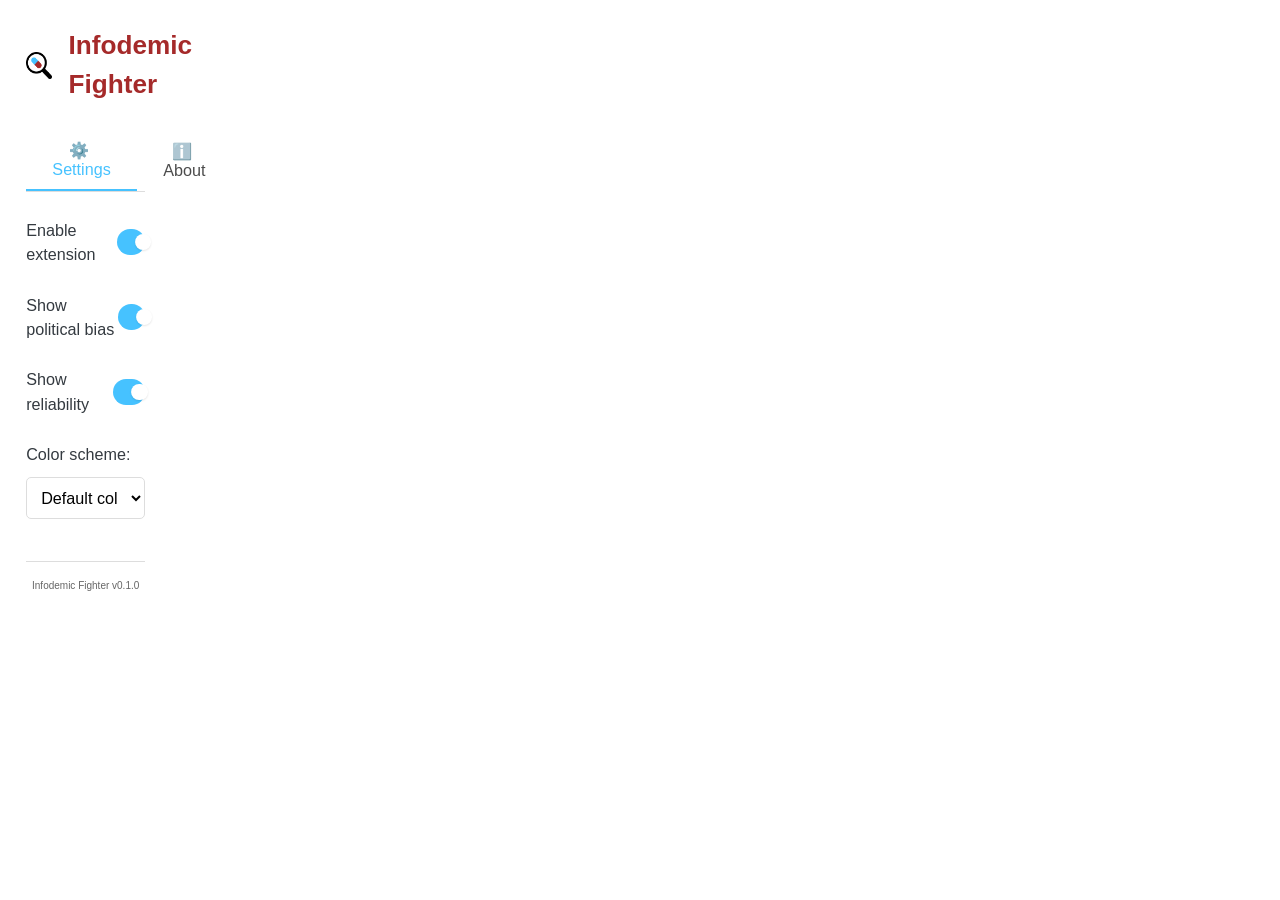
==== popup/popup.html @ 94d5deee "new icon and css" ====
<!DOCTYPE html>
<html lang="en">
<head>
  <meta charset="UTF-8">
  <meta name="viewport" content="width=device-width, initial-scale=1.0">
  <title>Infodemic Fighter</title>
  <link rel="stylesheet" href="../assets/styles/popup.css">
</head>
<body>
  <div id="app">
    <div class="header">
      <img src="../assets/icons/icon48.png" alt="Infodemic Fighter Logo" class="logo">
      <h1>Infodemic Fighter</h1>
    </div>
    
    <!-- Tabs Navigation with Unicode symbols -->
    <div class="tabs">
      <button id="tab-settings" class="active"><span class="icon">⚙️</span> Settings</button>
      <button id="tab-about"><span class="icon">ℹ️</span> About</button>
    </div>
    
    <!-- Settings Tab -->
    <div id="content-settings" class="tab-content active">
      <div class="toggle-container">
        <span>Enable extension</span>
        <label class="toggle">
          <input type="checkbox" id="enabled" checked>
          <span class="slider"></span>
        </label>
      </div>
      
      <div class="toggle-container">
        <span>Show political bias</span>
        <label class="toggle">
          <input type="checkbox" id="showBiasIndicator" checked>
          <span class="slider"></span>
        </label>
      </div>
      
      <div class="toggle-container">
        <span>Show reliability</span>
        <label class="toggle">
          <input type="checkbox" id="showReliabilityIndicator" checked>
          <span class="slider"></span>
        </label>
      </div>
      
      <div class="color-selector">
        <label for="colorScheme">Color scheme:</label>
        <select id="colorScheme">
          <option value="default">Default colors</option>
          <option value="colorblind">Colorblind Friendly</option>
          <option value="monochrome">Monochrome</option>
        </select>
      </div>
    </div>
    
    <!-- About Tab -->
    <div id="content-about" class="tab-content">
      <p>Infodemic Fighter helps you navigate the information landscape by providing visual indicators of political bias and reliability for search results.</p>
      <p>Version 0.1.0</p>
    </div>
    
    <div class="footer">
      <p>Infodemic Fighter v0.1.0</p>
    </div>
  </div>

  <script src="popup.js"></script>
</body>
</html>
---- assets/styles/popup.css ----
/* 
 * Popup styles using golden ratio (1:1.618) for proportions
 * Base unit: 10px
 */

:root {
  /* Golden ratio calculations */
  --base-unit: 10px;
  --phi: 1.618;
  
  /* Derived sizes */
  --size-xs: calc(var(--base-unit));
  --size-sm: calc(var(--base-unit) * var(--phi));
  --size-md: calc(var(--size-sm) * var(--phi));
  --size-lg: calc(var(--size-md) * var(--phi));
  --size-xl: calc(var(--size-lg) * var(--phi));
  
  /* New Primary Colors */
  --color-primary-red: #A52A2A;
  --color-primary-blue: #46C2FF;
  
  /* UI Colors */
  --color-primary: var(--color-primary-blue);
  --color-secondary: #e9ecef;
  --color-accent: var(--color-primary-red);
  --color-text: #343a40;
  --color-text-light: #666666;
  --color-background: #ffffff;
  --color-border: #dddddd;
  --color-inactive: #cccccc;
  --color-active-indicator: var(--color-primary-blue);
  
  /* Bias colors - updated to match theme */
  --color-left: var(--color-primary-blue);
  --color-center: #82c91e;
  --color-right: var(--color-primary-red);
  
  /* Reliability colors */
  --color-high: #40c057;
  --color-medium: #fab005;
  --color-low: #fa5252;
  
  /* Transition timing */
  --transition-speed: 0.3s;
}

* {
  box-sizing: border-box;
  margin: 0;
  padding: 0;
}

body {
  font-family: 'Segoe UI', Tahoma, Geneva, Verdana, sans-serif;
  color: var(--color-text);
  background-color: var(--color-background);
  width: calc(var(--size-xl) * 2.5); /* Increased from 2 to 2.5 */
  padding: var(--size-md);
  line-height: 1.5;
}

/* Header with logo */
.header {
  display: flex;
  align-items: center;
  margin-bottom: var(--size-md);
}

.logo {
  width: var(--size-md);
  height: var(--size-md);
  margin-right: var(--size-sm);
}

h1 {
  font-size: var(--size-md);
  margin: 0;
  color: var(--color-primary-red);
  font-weight: 600;
}

/* Tab Navigation */
.tabs {
  display: flex;
  margin-bottom: var(--size-md);
  border-bottom: 1px solid var(--color-border);
}

.tabs button {
  background: none;
  border: none;
  padding: var(--size-xs) var(--size-md);
  cursor: pointer;
  font-size: var(--size-sm);
  opacity: 0.7;
  transition: opacity var(--transition-speed) ease, 
              border-bottom var(--transition-speed) ease;
}

.tabs button:hover {
  opacity: 0.9;
}

.tabs button.active {
  opacity: 1;
  border-bottom: 2px solid var(--color-active-indicator);
  color: var(--color-primary);
}

.icon {
  margin-right: calc(var(--size-xs) * 0.5);
}

/* Tab Content */
.tab-content {
  display: none;
}

.tab-content.active {
  display: block;
  animation: fadeIn var(--transition-speed) ease;
}

@keyframes fadeIn {
  from { opacity: 0; transform: translateY(var(--size-xs)); }
  to { opacity: 1; transform: translateY(0); }
}

/* Toggle Switch Styling */
.toggle-container {
  display: flex;
  justify-content: space-between;
  align-items: center;
  margin-bottom: var(--size-md);
  font-size: var(--size-sm);
}

.toggle {
  position: relative;
  display: inline-block;
  width: calc(var(--size-md) * 1.5);
  height: var(--size-md);
}

.toggle input {
  opacity: 0;
  width: 0;
  height: 0;
}

.slider {
  position: absolute;
  cursor: pointer;
  top: 0;
  left: 0;
  right: 0;
  bottom: 0;
  background-color: var(--color-inactive);
  border-radius: var(--size-md);
  transition: background-color var(--transition-speed) ease;
}

.slider:before {
  position: absolute;
  content: "";
  height: calc(var(--size-md) - var(--size-xs));
  width: calc(var(--size-md) - var(--size-xs));
  left: calc(var(--size-xs) * 0.5);
  bottom: calc(var(--size-xs) * 0.5);
  background-color: white;
  border-radius: 50%;
  transition: transform var(--transition-speed) ease;
  box-shadow: 0 1px 2px rgba(0,0,0,0.1);
}

input:checked + .slider {
  background-color: var(--color-primary);
}

input:focus + .slider {
  box-shadow: 0 0 1px var(--color-primary);
}

input:checked + .slider:before {
  transform: translateX(calc(var(--size-md) * 0.5));
}

/* Selection Controls */
.color-selector {
  margin-top: var(--size-md);
}

.color-selector label {
  display: block;
  margin-bottom: var(--size-xs);
  font-size: var(--size-sm);
}

select {
  width: 100%;
  padding: var(--size-xs);
  border-radius: calc(var(--size-xs) / 2);
  border: 1px solid var(--color-border);
  font-size: var(--size-sm);
  background-color: var(--color-background);
  transition: border-color var(--transition-speed) ease;
}

select:focus {
  outline: none;
  border-color: var(--color-primary);
}

/* About Tab Styling */
#content-about {
  text-align: center;
}

#content-about img {
  width: calc(var(--size-lg) * 1.25);
  height: calc(var(--size-lg) * 1.25);
  margin: 0 auto var(--size-md);
  display: block;
}

#content-about p {
  font-size: var(--size-sm);
  line-height: calc(var(--size-sm) * var(--phi));
  margin-bottom: var(--size-md);
  text-align: left;
}

/* Footer */
.footer {
  margin-top: var(--size-lg);
  text-align: center;
  font-size: var(--size-xs);
  color: var(--color-text-light);
  padding-top: var(--size-sm);
  border-top: 1px solid var(--color-border);
}

/* Responsive adjustments */
@media (max-width: 800px) { 
  body {
    width: 400px;
    padding: var(--size-sm);
  }
  
  .tabs button {
    padding: var(--size-xs) var(--size-sm);
  }
}
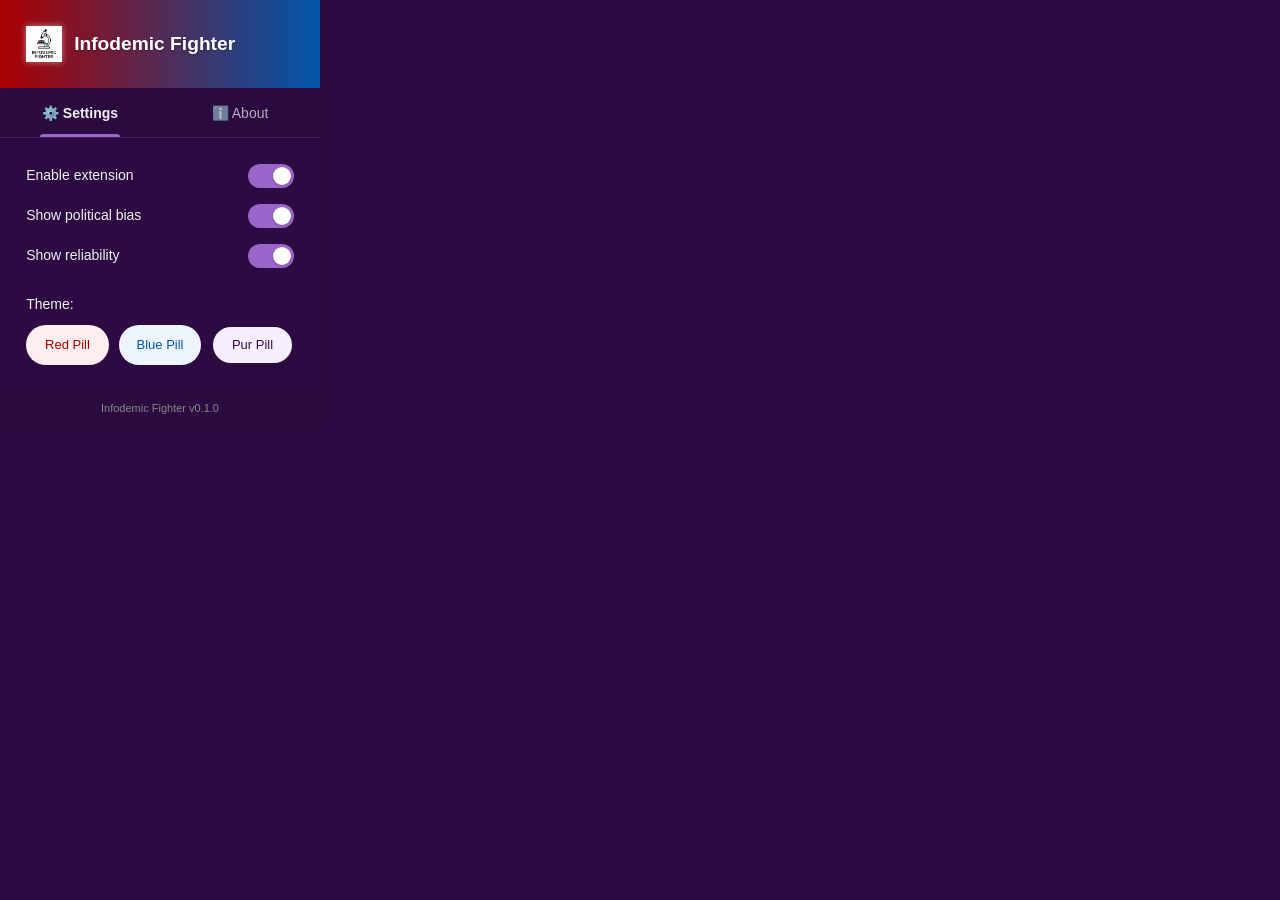
==== commit a4d32c79: "MVP reached" ====
--- a/popup/popup.html
+++ b/popup/popup.html
@@ -6,17 +6,17 @@
   <title>Infodemic Fighter</title>
   <link rel="stylesheet" href="../assets/styles/popup.css">
 </head>
-<body>
+<body class="theme-purple">
   <div id="app">
-    <div class="header">
-      <img src="../assets/icons/icon48.png" alt="Infodemic Fighter Logo" class="logo">
+    <div id="header" class="header">
+      <img src="../assets/icons/logo.png" alt="Infodemic Fighter Logo" class="logo">
       <h1>Infodemic Fighter</h1>
     </div>
     
-    <!-- Tabs Navigation with Unicode symbols -->
+    <!-- Tabs Navigation with Emojis instead of FontAwesome -->
     <div class="tabs">
-      <button id="tab-settings" class="active"><span class="icon">⚙️</span> Settings</button>
-      <button id="tab-about"><span class="icon">ℹ️</span> About</button>
+      <button id="tab-settings" class="active">⚙️ Settings</button>
+      <button id="tab-about">ℹ️ About</button>
     </div>
     
     <!-- Settings Tab -->
@@ -45,20 +45,30 @@
         </label>
       </div>
       
-      <div class="color-selector">
-        <label for="colorScheme">Color scheme:</label>
-        <select id="colorScheme">
-          <option value="default">Default colors</option>
-          <option value="colorblind">Colorblind Friendly</option>
-          <option value="monochrome">Monochrome</option>
-        </select>
+      <!-- Theme selector with pill options -->
+      <div class="theme-selector">
+        <label>Theme:</label>
+        <div class="theme-options">
+          <div class="theme-option red">
+            <input type="radio" name="theme" id="theme-red" value="red">
+            <label for="theme-red">Red Pill</label>
+          </div>
+          <div class="theme-option blue">
+            <input type="radio" name="theme" id="theme-blue" value="blue">
+            <label for="theme-blue">Blue Pill</label>
+          </div>
+          <div class="theme-option purple">
+            <input type="radio" name="theme" id="theme-purple" value="purple" checked>
+            <label for="theme-purple">Pur Pill</label>
+          </div>
+        </div>
       </div>
     </div>
     
-    <!-- About Tab -->
+    <!-- About Tab (removed duplicate logo) -->
     <div id="content-about" class="tab-content">
       <p>Infodemic Fighter helps you navigate the information landscape by providing visual indicators of political bias and reliability for search results.</p>
-      <p>Version 0.1.0</p>
+      <p>Take the red pill or the blue pill - either way, you'll see the truth behind your search results!</p>
     </div>
     
     <div class="footer">
--- a/assets/styles/popup.css
+++ b/assets/styles/popup.css
@@ -1,9 +1,23 @@
 /* 
- * Popup styles using golden ratio (1:1.618) for proportions
- * Base unit: 10px
+ * Infodemic Fighter Popup Styles - Scientific/Professional Theme
+ * With red and blue pill color scheme
  */
 
+/* Theme variables and transitions */
 :root {
+  /* Core color scheme - scientific/professional */
+  --color-red-pill: #AA0000;
+  --color-blue-pill: #0055AA;
+  --color-purple-dark: #2D0B42;
+  
+  /* Theme variables that change based on selected theme */
+  --bg-color: #FFFFFF;  /* Default: clean white background */
+  --text-color: #333333;
+  --accent-color: var(--color-blue-pill);
+  --slider-bg: rgba(0, 0, 0, 0.1);
+  --slider-thumb: var(--color-blue-pill);
+  --border-color: #DDDDDD;
+  
   /* Golden ratio calculations */
   --base-unit: 10px;
   --phi: 1.618;
@@ -15,86 +29,80 @@
   --size-lg: calc(var(--size-md) * var(--phi));
   --size-xl: calc(var(--size-lg) * var(--phi));
   
-  /* New Primary Colors */
-  --color-primary-red: #A52A2A;
-  --color-primary-blue: #46C2FF;
-  
-  /* UI Colors */
-  --color-primary: var(--color-primary-blue);
-  --color-secondary: #e9ecef;
-  --color-accent: var(--color-primary-red);
-  --color-text: #343a40;
-  --color-text-light: #666666;
-  --color-background: #ffffff;
-  --color-border: #dddddd;
-  --color-inactive: #cccccc;
-  --color-active-indicator: var(--color-primary-blue);
-  
-  /* Bias colors - updated to match theme */
-  --color-left: var(--color-primary-blue);
-  --color-center: #82c91e;
-  --color-right: var(--color-primary-red);
-  
-  /* Reliability colors */
-  --color-high: #40c057;
-  --color-medium: #fab005;
-  --color-low: #fa5252;
-  
   /* Transition timing */
-  --transition-speed: 0.3s;
-}
-
+  --transition-speed: 0.25s;
+}
+
+/* Apply clean reset */
 * {
   box-sizing: border-box;
   margin: 0;
   padding: 0;
+  font-family: 'Segoe UI', Tahoma, Arial, sans-serif;
 }
 
 body {
-  font-family: 'Segoe UI', Tahoma, Geneva, Verdana, sans-serif;
-  color: var(--color-text);
-  background-color: var(--color-background);
-  width: calc(var(--size-xl) * 2.5); /* Increased from 2 to 2.5 */
-  padding: var(--size-md);
+  background-color: var(--bg-color);
+  color: var(--text-color);
+  transition: background-color var(--transition-speed), color var(--transition-speed);
+  width: 320px;
+  padding: 0;
   line-height: 1.5;
+  box-shadow: 0 0 20px rgba(0, 0, 0, 0.1);
+  border-radius: 8px;
+  overflow: hidden;
+}
+
+#app {
+  padding: 0;
 }
 
 /* Header with logo */
 .header {
   display: flex;
   align-items: center;
-  margin-bottom: var(--size-md);
+  padding: var(--size-md);
+  background: linear-gradient(to right, var(--color-red-pill), var(--color-blue-pill));
+  color: white;
+  margin-bottom: 0;
 }
 
 .logo {
-  width: var(--size-md);
-  height: var(--size-md);
-  margin-right: var(--size-sm);
+  width: 36px;
+  height: 36px;
+  margin-right: 12px;
+  /* Apply slight glow to logo */
+  filter: drop-shadow(0 0 3px rgba(255, 255, 255, 0.5));
 }
 
 h1 {
-  font-size: var(--size-md);
+  font-size: 1.2rem;
+  font-weight: 600;
   margin: 0;
-  color: var(--color-primary-red);
-  font-weight: 600;
-}
-
-/* Tab Navigation */
+  color: white;
+  text-shadow: 0 1px 2px rgba(0, 0, 0, 0.3);
+}
+
+/* Tab Navigation - Scientific Style */
 .tabs {
   display: flex;
-  margin-bottom: var(--size-md);
-  border-bottom: 1px solid var(--color-border);
+  background-color: rgba(0, 0, 0, 0.05);
+  border-bottom: 1px solid var(--border-color);
 }
 
 .tabs button {
+  flex: 1;
   background: none;
   border: none;
-  padding: var(--size-xs) var(--size-md);
+  color: var(--text-color);
+  padding: var(--size-sm) 0;
   cursor: pointer;
-  font-size: var(--size-sm);
+  font-size: 14px;
+  font-weight: 500;
   opacity: 0.7;
-  transition: opacity var(--transition-speed) ease, 
-              border-bottom var(--transition-speed) ease;
+  transition: all var(--transition-speed) ease;
+  position: relative;
+  overflow: hidden;
 }
 
 .tabs button:hover {
@@ -103,17 +111,30 @@
 
 .tabs button.active {
   opacity: 1;
-  border-bottom: 2px solid var(--color-active-indicator);
-  color: var(--color-primary);
+  font-weight: 600;
+}
+
+/* Active indicator - pill shaped */
+.tabs button.active:after {
+  content: '';
+  position: absolute;
+  bottom: 0;
+  left: 25%;
+  width: 50%;
+  height: 3px;
+  background-color: var(--accent-color);
+  border-radius: 3px 3px 0 0;
 }
 
 .icon {
-  margin-right: calc(var(--size-xs) * 0.5);
+  margin-right: 6px;
+  font-size: 14px;
 }
 
 /* Tab Content */
 .tab-content {
   display: none;
+  padding: var(--size-md);
 }
 
 .tab-content.active {
@@ -122,24 +143,24 @@
 }
 
 @keyframes fadeIn {
-  from { opacity: 0; transform: translateY(var(--size-xs)); }
+  from { opacity: 0; transform: translateY(4px); }
   to { opacity: 1; transform: translateY(0); }
 }
 
-/* Toggle Switch Styling */
+/* Toggle Switch Styling - Made to look like pills */
 .toggle-container {
   display: flex;
   justify-content: space-between;
   align-items: center;
-  margin-bottom: var(--size-md);
-  font-size: var(--size-sm);
+  margin-bottom: 16px;
+  font-size: 14px;
 }
 
 .toggle {
   position: relative;
   display: inline-block;
-  width: calc(var(--size-md) * 1.5);
-  height: var(--size-md);
+  width: 46px;
+  height: 24px;
 }
 
 .toggle input {
@@ -148,6 +169,7 @@
   height: 0;
 }
 
+/* Pill-shaped toggle switch */
 .slider {
   position: absolute;
   cursor: pointer;
@@ -155,60 +177,99 @@
   left: 0;
   right: 0;
   bottom: 0;
-  background-color: var(--color-inactive);
-  border-radius: var(--size-md);
-  transition: background-color var(--transition-speed) ease;
+  background-color: var(--slider-bg);
+  border-radius: 24px;
+  transition: background-color var(--transition-speed);
 }
 
 .slider:before {
   position: absolute;
   content: "";
-  height: calc(var(--size-md) - var(--size-xs));
-  width: calc(var(--size-md) - var(--size-xs));
-  left: calc(var(--size-xs) * 0.5);
-  bottom: calc(var(--size-xs) * 0.5);
+  height: 18px;
+  width: 18px;
+  left: 3px;
+  bottom: 3px;
   background-color: white;
   border-radius: 50%;
-  transition: transform var(--transition-speed) ease;
-  box-shadow: 0 1px 2px rgba(0,0,0,0.1);
+  transition: transform var(--transition-speed);
+  box-shadow: 0 1px 3px rgba(0, 0, 0, 0.2);
 }
 
 input:checked + .slider {
-  background-color: var(--color-primary);
+  background-color: var(--accent-color);
 }
 
 input:focus + .slider {
-  box-shadow: 0 0 1px var(--color-primary);
+  box-shadow: 0 0 3px var(--accent-color);
 }
 
 input:checked + .slider:before {
-  transform: translateX(calc(var(--size-md) * 0.5));
-}
-
-/* Selection Controls */
-.color-selector {
+  transform: translateX(22px);
+}
+
+/* Theme selector - Pill style radio buttons */
+.theme-selector {
   margin-top: var(--size-md);
 }
 
-.color-selector label {
+.theme-selector label {
   display: block;
   margin-bottom: var(--size-xs);
-  font-size: var(--size-sm);
-}
-
-select {
-  width: 100%;
-  padding: var(--size-xs);
-  border-radius: calc(var(--size-xs) / 2);
-  border: 1px solid var(--color-border);
-  font-size: var(--size-sm);
-  background-color: var(--color-background);
-  transition: border-color var(--transition-speed) ease;
-}
-
-select:focus {
-  outline: none;
-  border-color: var(--color-primary);
+  font-size: 14px;
+  font-weight: 500;
+}
+
+.theme-options {
+  display: flex;
+  gap: 10px;
+  margin-top: 8px;
+}
+
+.theme-option {
+  flex: 1;
+  position: relative;
+}
+
+.theme-option input[type="radio"] {
+  position: absolute;
+  opacity: 0;
+  width: 0;
+  height: 0;
+}
+
+.theme-option label {
+  display: block;
+  text-align: center;
+  padding: 8px;
+  background-color: #f5f5f5;
+  border-radius: 20px;
+  border: 2px solid transparent;
+  cursor: pointer;
+  transition: all var(--transition-speed);
+  font-size: 13px;
+  font-weight: normal;
+  margin: 0;
+}
+
+.theme-option.red label {
+  background-color: #ffeeee;
+  color: var(--color-red-pill);
+}
+
+.theme-option.blue label {
+  background-color: #eef5ff;
+  color: var(--color-blue-pill);
+}
+
+.theme-option.purple label {
+  background-color: #f5eeff;
+  color: var(--color-purple-dark);
+}
+
+.theme-option input[type="radio"]:checked + label {
+  border-color: currentColor;
+  font-weight: 500;
+  box-shadow: 0 2px 5px rgba(0, 0, 0, 0.1);
 }
 
 /* About Tab Styling */
@@ -216,38 +277,83 @@
   text-align: center;
 }
 
-#content-about img {
-  width: calc(var(--size-lg) * 1.25);
-  height: calc(var(--size-lg) * 1.25);
+#content-about .logo-container {
   margin: 0 auto var(--size-md);
-  display: block;
+  display: flex;
+  justify-content: center;
+  align-items: center;
+}
+
+#content-about .logo-container img {
+  width: 80px;
+  height: 80px;
 }
 
 #content-about p {
-  font-size: var(--size-sm);
-  line-height: calc(var(--size-sm) * var(--phi));
+  font-size: 14px;
+  line-height: 1.6;
   margin-bottom: var(--size-md);
   text-align: left;
+  color: var(--text-color);
+}
+
+#content-about .version {
+  display: inline-block;
+  padding: 4px 10px;
+  background-color: rgba(0,0,0,0.05);
+  border-radius: 12px;
+  font-size: 12px;
+  margin-top: var(--size-sm);
 }
 
 /* Footer */
 .footer {
-  margin-top: var(--size-lg);
+  margin-top: 0;
   text-align: center;
-  font-size: var(--size-xs);
-  color: var(--color-text-light);
-  padding-top: var(--size-sm);
-  border-top: 1px solid var(--color-border);
-}
-
-/* Responsive adjustments */
-@media (max-width: 800px) { 
-  body {
-    width: 400px;
-    padding: var(--size-sm);
-  }
-  
-  .tabs button {
-    padding: var(--size-xs) var(--size-sm);
-  }
-}
+  font-size: 11px;
+  color: #888;
+  padding: 8px;
+  border-top: 1px solid rgba(0, 0, 0, 0.05);
+  background-color: rgba(0, 0, 0, 0.02);
+}
+
+/* Theme Implementations */
+body.theme-red {
+  --accent-color: var(--color-red-pill);
+  --slider-thumb: var(--color-red-pill);
+}
+
+body.theme-blue {
+  --accent-color: var(--color-blue-pill);
+  --slider-thumb: var(--color-blue-pill);
+}
+
+body.theme-purple {
+  --bg-color: var(--color-purple-dark);
+  --text-color: #f0f0f0;
+  --border-color: rgba(255, 255, 255, 0.1);
+  --accent-color: #9966CC;
+  --slider-bg: rgba(255, 255, 255, 0.2);
+}
+
+/* Preserve tooltip styles */
+.infodemic-tooltip {
+  position: fixed !important;
+  z-index: 2147483647 !important; /* Maximum z-index value */
+  visibility: hidden;
+  background-color: white;
+  color: black;
+  padding: 10px;
+  border-radius: 4px;
+  box-shadow: 0 0 10px rgba(0,0,0,0.3);
+  width: 220px;
+  font-size: 12px;
+  pointer-events: none;
+  transition: opacity 0.2s ease;
+  opacity: 0;
+}
+
+.infodemic-indicator:hover .infodemic-tooltip {
+  visibility: visible !important;
+  opacity: 1 !important;
+}
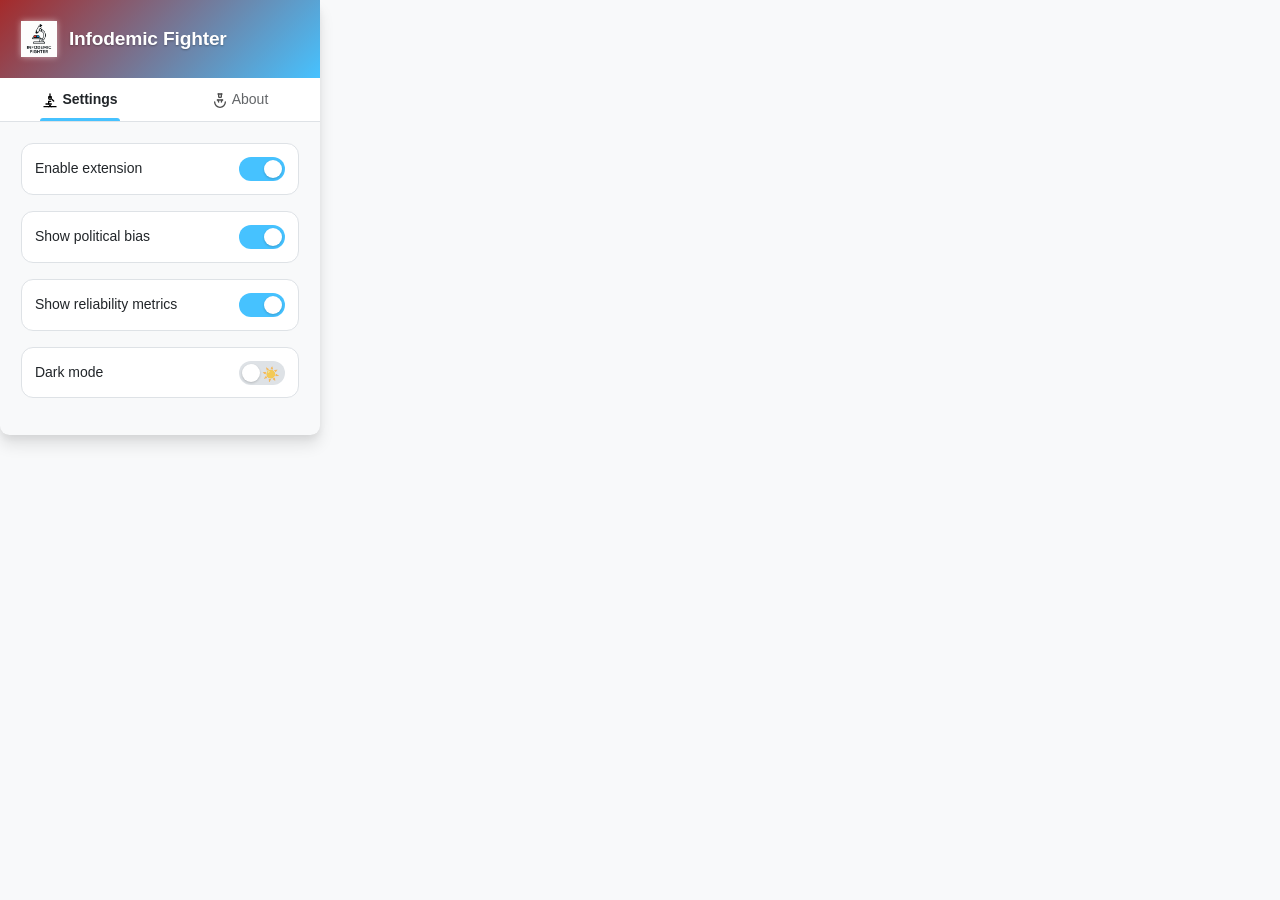
==== commit 99b23ce9: "Design updates" ====
--- a/popup/popup.html
+++ b/popup/popup.html
@@ -6,21 +6,26 @@
   <title>Infodemic Fighter</title>
   <link rel="stylesheet" href="../assets/styles/popup.css">
 </head>
-<body class="theme-purple">
+<body>
   <div id="app">
     <div id="header" class="header">
       <img src="../assets/icons/logo.png" alt="Infodemic Fighter Logo" class="logo">
       <h1>Infodemic Fighter</h1>
     </div>
     
-    <!-- Tabs Navigation with Emojis instead of FontAwesome -->
+    <!-- Scientific Tab Navigation -->
     <div class="tabs">
-      <button id="tab-settings" class="active">⚙️ Settings</button>
-      <button id="tab-about">ℹ️ About</button>
+      <button id="tab-settings" class="active">
+        <span class="icon-microscope"></span>Settings
+      </button>
+      <button id="tab-about">
+        <span class="icon-lab"></span>About
+      </button>
     </div>
     
     <!-- Settings Tab -->
     <div id="content-settings" class="tab-content active">
+      <!-- Enable/Disable Extension -->
       <div class="toggle-container">
         <span>Enable extension</span>
         <label class="toggle">
@@ -29,6 +34,7 @@
         </label>
       </div>
       
+      <!-- Show Political Bias -->
       <div class="toggle-container">
         <span>Show political bias</span>
         <label class="toggle">
@@ -37,42 +43,33 @@
         </label>
       </div>
       
+      <!-- Show Reliability with emphasis -->
       <div class="toggle-container">
-        <span>Show reliability</span>
+        <span>Show reliability metrics</span>
         <label class="toggle">
           <input type="checkbox" id="showReliabilityIndicator" checked>
           <span class="slider"></span>
         </label>
       </div>
       
-      <!-- Theme selector with pill options -->
-      <div class="theme-selector">
-        <label>Theme:</label>
-        <div class="theme-options">
-          <div class="theme-option red">
-            <input type="radio" name="theme" id="theme-red" value="red">
-            <label for="theme-red">Red Pill</label>
-          </div>
-          <div class="theme-option blue">
-            <input type="radio" name="theme" id="theme-blue" value="blue">
-            <label for="theme-blue">Blue Pill</label>
-          </div>
-          <div class="theme-option purple">
-            <input type="radio" name="theme" id="theme-purple" value="purple" checked>
-            <label for="theme-purple">Pur Pill</label>
-          </div>
-        </div>
+      <!-- Light/Dark mode toggle -->
+      <div class="toggle-container">
+        <span>Dark mode</span>
+        <label class="toggle theme-toggle">
+          <input type="checkbox" id="darkMode">
+          <span class="slider"></span>
+        </label>
       </div>
     </div>
     
-    <!-- About Tab (removed duplicate logo) -->
+    <!-- About Tab with scientific copy -->
     <div id="content-about" class="tab-content">
-      <p>Infodemic Fighter helps you navigate the information landscape by providing visual indicators of political bias and reliability for search results.</p>
-      <p>Take the red pill or the blue pill - either way, you'll see the truth behind your search results!</p>
-    </div>
-    
-    <div class="footer">
-      <p>Infodemic Fighter v0.1.0</p>
+      <div class="logo-container">
+        <img src="../assets/icons/logo.png" alt="Infodemic Fighter Logo">
+      </div>
+      <p>Infodemic Fighter applies scientific methodology to help researchers, academics, and critical thinkers navigate the information landscape by providing objective indicators of media bias and reliability.</p>
+      <p>Our algorithm analyzes historical data patterns to identify factual reporting standards and political orientation of news sources, all displayed through a clear, evidence-based interface.</p>
+      <div class="version">Infodemic Fighter v0.1.0</div>
     </div>
   </div>
 
--- a/assets/styles/popup.css
+++ b/assets/styles/popup.css
@@ -1,55 +1,27 @@
 /* 
- * Infodemic Fighter Popup Styles - Scientific/Professional Theme
- * With red and blue pill color scheme
+ * Infodemic Fighter Popup Styles
+ * Scientific/Academic Design
  */
 
-/* Theme variables and transitions */
-:root {
-  /* Core color scheme - scientific/professional */
-  --color-red-pill: #AA0000;
-  --color-blue-pill: #0055AA;
-  --color-purple-dark: #2D0B42;
-  
-  /* Theme variables that change based on selected theme */
-  --bg-color: #FFFFFF;  /* Default: clean white background */
-  --text-color: #333333;
-  --accent-color: var(--color-blue-pill);
-  --slider-bg: rgba(0, 0, 0, 0.1);
-  --slider-thumb: var(--color-blue-pill);
-  --border-color: #DDDDDD;
-  
-  /* Golden ratio calculations */
-  --base-unit: 10px;
-  --phi: 1.618;
-  
-  /* Derived sizes */
-  --size-xs: calc(var(--base-unit));
-  --size-sm: calc(var(--base-unit) * var(--phi));
-  --size-md: calc(var(--size-sm) * var(--phi));
-  --size-lg: calc(var(--size-md) * var(--phi));
-  --size-xl: calc(var(--size-lg) * var(--phi));
-  
-  /* Transition timing */
-  --transition-speed: 0.25s;
-}
+@import 'common.css';
 
 /* Apply clean reset */
 * {
   box-sizing: border-box;
   margin: 0;
   padding: 0;
-  font-family: 'Segoe UI', Tahoma, Arial, sans-serif;
+  font-family: var(--font-family-base);
 }
 
 body {
-  background-color: var(--bg-color);
-  color: var(--text-color);
-  transition: background-color var(--transition-speed), color var(--transition-speed);
+  background-color: var(--bg-surface);
+  color: var(--text-primary);
+  transition: background-color var(--transition-normal), color var(--transition-normal);
   width: 320px;
   padding: 0;
-  line-height: 1.5;
-  box-shadow: 0 0 20px rgba(0, 0, 0, 0.1);
-  border-radius: 8px;
+  line-height: var(--line-height-base);
+  box-shadow: var(--shadow-lg);
+  border-radius: var(--radius-lg);
   overflow: hidden;
 }
 
@@ -57,36 +29,67 @@
   padding: 0;
 }
 
-/* Header with logo */
+/* Header with scientific branding */
 .header {
   display: flex;
   align-items: center;
   padding: var(--size-md);
-  background: linear-gradient(to right, var(--color-red-pill), var(--color-blue-pill));
+  background: linear-gradient(135deg, var(--color-red-pill), var(--color-blue-pill));
   color: white;
   margin-bottom: 0;
+  position: relative;
+  overflow: hidden;
+}
+
+/* Scientific subtle shimmer animation */
+.header::after {
+  content: "";
+  position: absolute;
+  top: -50%;
+  left: -50%;
+  width: 200%;
+  height: 200%;
+  background: radial-gradient(
+    circle,
+    rgba(255, 255, 255, 0.1) 0%,
+    transparent 60%
+  );
+  opacity: 0;
+  transform: translate(-30%, -30%);
+  transition: opacity var(--transition-normal) var(--ease-out);
+  pointer-events: none;
+}
+
+.header:hover::after {
+  opacity: 1;
+  animation: shimmer 5s infinite linear;
 }
 
 .logo {
   width: 36px;
   height: 36px;
   margin-right: 12px;
-  /* Apply slight glow to logo */
   filter: drop-shadow(0 0 3px rgba(255, 255, 255, 0.5));
+  transition: transform var(--transition-normal) var(--ease-bounce);
+}
+
+.header:hover .logo {
+  transform: rotate(10deg);
 }
 
 h1 {
   font-size: 1.2rem;
-  font-weight: 600;
+  font-weight: var(--font-weight-semibold);
   margin: 0;
   color: white;
   text-shadow: 0 1px 2px rgba(0, 0, 0, 0.3);
-}
-
-/* Tab Navigation - Scientific Style */
+  letter-spacing: var(--letter-spacing-tight);
+}
+
+/* Scientific Navigation */
 .tabs {
   display: flex;
-  background-color: rgba(0, 0, 0, 0.05);
+  background-color: var(--bg-elevated);
   border-bottom: 1px solid var(--border-color);
 }
 
@@ -94,27 +97,32 @@
   flex: 1;
   background: none;
   border: none;
-  color: var(--text-color);
+  color: var(--text-primary);
   padding: var(--size-sm) 0;
   cursor: pointer;
   font-size: 14px;
-  font-weight: 500;
+  font-weight: var(--font-weight-medium);
   opacity: 0.7;
-  transition: all var(--transition-speed) ease;
+  transition: all var(--transition-normal) var(--ease-out);
   position: relative;
   overflow: hidden;
 }
 
 .tabs button:hover {
   opacity: 0.9;
+  transform: translateY(-1px);
+}
+
+.tabs button:active {
+  transform: translateY(0);
 }
 
 .tabs button.active {
   opacity: 1;
-  font-weight: 600;
-}
-
-/* Active indicator - pill shaped */
+  font-weight: var(--font-weight-semibold);
+}
+
+/* Active indicator with animation */
 .tabs button.active:after {
   content: '';
   position: absolute;
@@ -122,13 +130,21 @@
   left: 25%;
   width: 50%;
   height: 3px;
-  background-color: var(--accent-color);
+  background-color: var(--accent-primary);
   border-radius: 3px 3px 0 0;
-}
-
+  animation: fadeIn 0.3s var(--ease-out);
+}
+
+/* Scientific icons */
 .icon {
   margin-right: 6px;
   font-size: 14px;
+  display: inline-block;
+  transition: transform var(--transition-fast) var(--ease-bounce);
+}
+
+.tabs button:hover .icon {
+  transform: translateY(-2px);
 }
 
 /* Tab Content */
@@ -139,21 +155,27 @@
 
 .tab-content.active {
   display: block;
-  animation: fadeIn var(--transition-speed) ease;
-}
-
-@keyframes fadeIn {
-  from { opacity: 0; transform: translateY(4px); }
-  to { opacity: 1; transform: translateY(0); }
-}
-
-/* Toggle Switch Styling - Made to look like pills */
+  animation: fadeIn var(--transition-normal) var(--ease-out);
+}
+
+/* Toggle Switch - Scientific styling */
 .toggle-container {
   display: flex;
   justify-content: space-between;
   align-items: center;
   margin-bottom: 16px;
   font-size: 14px;
+  padding: var(--size-sm);
+  border-radius: var(--radius-md);
+  background-color: var(--bg-elevated);
+  border: 1px solid var(--border-color);
+  transition: transform var(--transition-normal) var(--ease-out),
+    box-shadow var(--transition-normal) var(--ease-out);
+}
+
+.toggle-container:hover {
+  transform: translateY(-2px);
+  box-shadow: var(--shadow-md);
 }
 
 .toggle {
@@ -169,7 +191,7 @@
   height: 0;
 }
 
-/* Pill-shaped toggle switch */
+/* Laboratory-inspired slider switch */
 .slider {
   position: absolute;
   cursor: pointer;
@@ -179,7 +201,8 @@
   bottom: 0;
   background-color: var(--slider-bg);
   border-radius: 24px;
-  transition: background-color var(--transition-speed);
+  transition: background-color var(--transition-normal);
+  overflow: hidden;
 }
 
 .slider:before {
@@ -191,169 +214,110 @@
   bottom: 3px;
   background-color: white;
   border-radius: 50%;
-  transition: transform var(--transition-speed);
-  box-shadow: 0 1px 3px rgba(0, 0, 0, 0.2);
+  transition: transform var(--transition-normal) var(--ease-bounce);
+  box-shadow: var(--shadow-sm);
+  z-index: 2;
 }
 
 input:checked + .slider {
-  background-color: var(--accent-color);
+  background-color: var(--accent-primary);
 }
 
 input:focus + .slider {
-  box-shadow: 0 0 3px var(--accent-color);
+  box-shadow: 0 0 0 2px rgba(0, 0, 0, 0.1);
 }
 
 input:checked + .slider:before {
   transform: translateX(22px);
 }
 
-/* Theme selector - Pill style radio buttons */
-.theme-selector {
-  margin-top: var(--size-md);
-}
-
-.theme-selector label {
-  display: block;
-  margin-bottom: var(--size-xs);
-  font-size: 14px;
-  font-weight: 500;
-}
-
-.theme-options {
-  display: flex;
-  gap: 10px;
-  margin-top: 8px;
-}
-
-.theme-option {
-  flex: 1;
-  position: relative;
-}
-
-.theme-option input[type="radio"] {
-  position: absolute;
-  opacity: 0;
-  width: 0;
-  height: 0;
-}
-
-.theme-option label {
-  display: block;
-  text-align: center;
-  padding: 8px;
-  background-color: #f5f5f5;
-  border-radius: 20px;
-  border: 2px solid transparent;
-  cursor: pointer;
-  transition: all var(--transition-speed);
-  font-size: 13px;
-  font-weight: normal;
-  margin: 0;
-}
-
-.theme-option.red label {
-  background-color: #ffeeee;
-  color: var(--color-red-pill);
-}
-
-.theme-option.blue label {
-  background-color: #eef5ff;
-  color: var(--color-blue-pill);
-}
-
-.theme-option.purple label {
-  background-color: #f5eeff;
-  color: var(--color-purple-dark);
-}
-
-.theme-option input[type="radio"]:checked + label {
-  border-color: currentColor;
-  font-weight: 500;
-  box-shadow: 0 2px 5px rgba(0, 0, 0, 0.1);
-}
-
-/* About Tab Styling */
+/* Dark/Light mode toggle with scientific symbols */
+.theme-toggle .slider:after {
+  content: "☀️";
+  position: absolute;
+  right: 6px;
+  top: 3px;
+  font-size: 14px;
+  opacity: 0.7;
+  transition: opacity var(--transition-normal);
+}
+
+.theme-toggle input:checked + .slider:after {
+  content: "🌙";
+  left: 6px;
+  right: auto;
+}
+
+.theme-toggle:hover .slider:after {
+  opacity: 1;
+  animation: bounce 1s var(--ease-bounce);
+}
+
+/* About tab content - scientific styling */
 #content-about {
   text-align: center;
 }
 
 #content-about .logo-container {
-  margin: 0 auto var(--size-md);
   display: flex;
   justify-content: center;
-  align-items: center;
+  margin: 20px 0;
+  filter: drop-shadow(0 2px 4px rgba(0, 0, 0, 0.1));
+  transition: transform var(--transition-normal) var(--ease-bounce);
+}
+
+#content-about .logo-container:hover {
+  transform: scale(1.1) rotate(5deg);
 }
 
 #content-about .logo-container img {
   width: 80px;
   height: 80px;
+  border-radius: var(--radius-lg);
 }
 
 #content-about p {
   font-size: 14px;
+  margin-bottom: 16px;
   line-height: 1.6;
-  margin-bottom: var(--size-md);
+  color: var(--text-secondary);
   text-align: left;
-  color: var(--text-color);
+  transition: transform var(--transition-normal) var(--ease-out);
+  padding: var(--size-sm);
+  border-radius: var(--radius-md);
+}
+
+#content-about p:hover {
+  transform: translateY(-2px);
+  background-color: var(--bg-elevated);
+  box-shadow: var(--shadow-sm);
 }
 
 #content-about .version {
-  display: inline-block;
-  padding: 4px 10px;
-  background-color: rgba(0,0,0,0.05);
-  border-radius: 12px;
   font-size: 12px;
-  margin-top: var(--size-sm);
+  color: var(--text-tertiary);
+  margin-top: 24px;
+  border-top: 1px solid var(--border-color);
+  padding-top: 12px;
 }
 
 /* Footer */
 .footer {
-  margin-top: 0;
+  padding: 12px;
+  font-size: 12px;
+  color: var(--text-tertiary);
   text-align: center;
-  font-size: 11px;
-  color: #888;
-  padding: 8px;
-  border-top: 1px solid rgba(0, 0, 0, 0.05);
-  background-color: rgba(0, 0, 0, 0.02);
-}
-
-/* Theme Implementations */
-body.theme-red {
-  --accent-color: var(--color-red-pill);
-  --slider-thumb: var(--color-red-pill);
-}
-
-body.theme-blue {
-  --accent-color: var(--color-blue-pill);
-  --slider-thumb: var(--color-blue-pill);
-}
-
-body.theme-purple {
-  --bg-color: var(--color-purple-dark);
-  --text-color: #f0f0f0;
-  --border-color: rgba(255, 255, 255, 0.1);
-  --accent-color: #9966CC;
-  --slider-bg: rgba(255, 255, 255, 0.2);
-}
-
-/* Preserve tooltip styles */
-.infodemic-tooltip {
-  position: fixed !important;
-  z-index: 2147483647 !important; /* Maximum z-index value */
-  visibility: hidden;
-  background-color: white;
-  color: black;
-  padding: 10px;
-  border-radius: 4px;
-  box-shadow: 0 0 10px rgba(0,0,0,0.3);
-  width: 220px;
-  font-size: 12px;
-  pointer-events: none;
-  transition: opacity 0.2s ease;
-  opacity: 0;
-}
-
-.infodemic-indicator:hover .infodemic-tooltip {
-  visibility: visible !important;
-  opacity: 1 !important;
-}
+  background-color: var(--bg-elevated);
+  border-top: 1px solid var(--border-color);
+}
+
+.footer a {
+  color: var(--accent-primary);
+  text-decoration: none;
+  transition: color var(--transition-fast) var(--ease-out);
+}
+
+.footer a:hover {
+  text-decoration: underline;
+  color: var(--accent-secondary);
+}
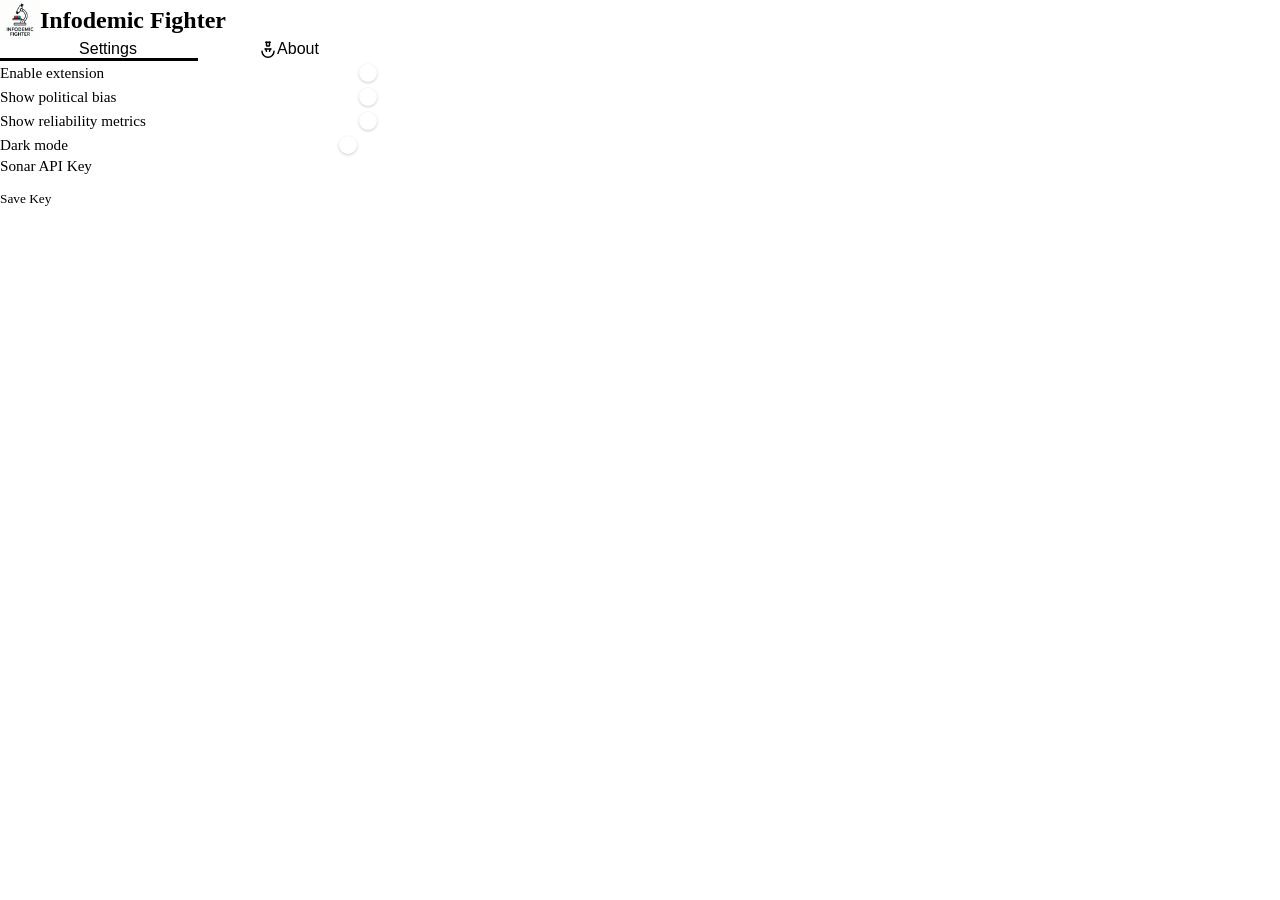
==== commit 6ee8bc04: "feat: Add Sonar API integration for funding information This feature introduces a new capability to " ====
--- a/popup/popup.html
+++ b/popup/popup.html
@@ -60,6 +60,13 @@
           <span class="slider"></span>
         </label>
       </div>
+
+      <!-- Sonar API Key -->
+      <div class="api-key-container">
+        <label for="sonarApiKey">Sonar API Key</label>
+        <input type="text" id="sonarApiKey">
+        <button id="saveSonarApiKey">Save Key</button>
+      </div>
     </div>
     
     <!-- About Tab with scientific copy -->
--- a/assets/styles/popup.css
+++ b/assets/styles/popup.css
@@ -1,188 +1,120 @@
-/* 
- * Infodemic Fighter Popup Styles
- * Scientific/Academic Design
- */
-
-@import 'common.css';
-
-/* Apply clean reset */
-* {
+/* General body styles */
+body {
+  font-family: var(--font-family-base);
+  background-color: var(--bg-primary);
+  color: var(--text-primary);
+  margin: 0;
+  width: 380px; /* Fixed width for the popup */
+  padding: var(--size-md);
+  border: 1px solid var(--border-color);
   box-sizing: border-box;
+}
+
+/* Dark mode specific styles */
+body.dark-mode {
+  --bg-primary: var(--dark-bg-primary);
+  --bg-secondary: var(--dark-bg-secondary);
+  --bg-elevated: var(--dark-bg-elevated);
+  --text-primary: var(--dark-text-primary);
+  --text-secondary: var(--dark-text-secondary);
+  --border-color: var(--dark-border-color);
+  --accent-primary: var(--dark-accent-primary);
+  --accent-secondary: var(--dark-accent-secondary);
+}
+
+/* Header styles */
+.header {
+  display: flex;
+  align-items: center;
+  margin-bottom: var(--size-lg);
+  padding-bottom: var(--size-md);
+  border-bottom: 1px solid var(--border-color);
+}
+
+.logo {
+  width: 40px;
+  height: 40px;
+  margin-right: var(--size-md);
+}
+
+.header h1 {
+  font-size: 1.5em;
   margin: 0;
-  padding: 0;
-  font-family: var(--font-family-base);
-}
-
-body {
-  background-color: var(--bg-surface);
-  color: var(--text-primary);
-  transition: background-color var(--transition-normal), color var(--transition-normal);
-  width: 320px;
-  padding: 0;
-  line-height: var(--line-height-base);
-  box-shadow: var(--shadow-lg);
-  border-radius: var(--radius-lg);
-  overflow: hidden;
-}
-
-#app {
-  padding: 0;
-}
-
-/* Header with scientific branding */
-.header {
-  display: flex;
-  align-items: center;
-  padding: var(--size-md);
-  background: linear-gradient(135deg, var(--color-red-pill), var(--color-blue-pill));
-  color: white;
-  margin-bottom: 0;
-  position: relative;
-  overflow: hidden;
-}
-
-/* Scientific subtle shimmer animation */
-.header::after {
-  content: "";
-  position: absolute;
-  top: -50%;
-  left: -50%;
-  width: 200%;
-  height: 200%;
-  background: radial-gradient(
-    circle,
-    rgba(255, 255, 255, 0.1) 0%,
-    transparent 60%
-  );
-  opacity: 0;
-  transform: translate(-30%, -30%);
-  transition: opacity var(--transition-normal) var(--ease-out);
-  pointer-events: none;
-}
-
-.header:hover::after {
-  opacity: 1;
-  animation: shimmer 5s infinite linear;
-}
-
-.logo {
-  width: 36px;
-  height: 36px;
-  margin-right: 12px;
-  filter: drop-shadow(0 0 3px rgba(255, 255, 255, 0.5));
-  transition: transform var(--transition-normal) var(--ease-bounce);
-}
-
-.header:hover .logo {
-  transform: rotate(10deg);
-}
-
-h1 {
-  font-size: 1.2rem;
-  font-weight: var(--font-weight-semibold);
-  margin: 0;
-  color: white;
-  text-shadow: 0 1px 2px rgba(0, 0, 0, 0.3);
-  letter-spacing: var(--letter-spacing-tight);
-}
-
-/* Scientific Navigation */
+  color: var(--text-primary);
+}
+
+/* Tabs navigation */
 .tabs {
   display: flex;
-  background-color: var(--bg-elevated);
+  margin-bottom: var(--size-lg);
   border-bottom: 1px solid var(--border-color);
 }
 
 .tabs button {
-  flex: 1;
+  flex-grow: 1;
+  padding: var(--size-md) 0;
   background: none;
   border: none;
-  color: var(--text-primary);
-  padding: var(--size-sm) 0;
+  border-bottom: 3px solid transparent;
   cursor: pointer;
-  font-size: 14px;
-  font-weight: var(--font-weight-medium);
-  opacity: 0.7;
-  transition: all var(--transition-normal) var(--ease-out);
-  position: relative;
-  overflow: hidden;
+  font-size: 1em;
+  color: var(--text-secondary);
+  transition: color var(--transition-fast), border-color var(--transition-fast);
+  display: flex;
+  align-items: center;
+  justify-content: center;
+  gap: var(--size-xs);
 }
 
 .tabs button:hover {
-  opacity: 0.9;
-  transform: translateY(-1px);
-}
-
-.tabs button:active {
-  transform: translateY(0);
+  color: var(--accent-primary);
 }
 
 .tabs button.active {
-  opacity: 1;
+  color: var(--accent-primary);
+  border-bottom-color: var(--accent-primary);
   font-weight: var(--font-weight-semibold);
 }
 
-/* Active indicator with animation */
-.tabs button.active:after {
-  content: '';
-  position: absolute;
-  bottom: 0;
-  left: 25%;
-  width: 50%;
-  height: 3px;
-  background-color: var(--accent-primary);
-  border-radius: 3px 3px 0 0;
-  animation: fadeIn 0.3s var(--ease-out);
-}
-
-/* Scientific icons */
-.icon {
-  margin-right: 6px;
-  font-size: 14px;
-  display: inline-block;
-  transition: transform var(--transition-fast) var(--ease-bounce);
-}
-
-.tabs button:hover .icon {
-  transform: translateY(-2px);
-}
-
-/* Tab Content */
+/* Tab content */
 .tab-content {
-  display: none;
-  padding: var(--size-md);
+  display: none; /* Hidden by default */
+  animation: fadeIn var(--transition-normal) ease-out;
 }
 
 .tab-content.active {
-  display: block;
-  animation: fadeIn var(--transition-normal) var(--ease-out);
-}
-
-/* Toggle Switch - Scientific styling */
+  display: block; /* Shown when active */
+}
+
+@keyframes fadeIn {
+  from { opacity: 0; transform: translateY(5px); }
+  to { opacity: 1; transform: translateY(0); }
+}
+
+/* Settings tab specific styles */
 .toggle-container {
   display: flex;
   justify-content: space-between;
   align-items: center;
-  margin-bottom: 16px;
-  font-size: 14px;
-  padding: var(--size-sm);
-  border-radius: var(--radius-md);
-  background-color: var(--bg-elevated);
-  border: 1px solid var(--border-color);
-  transition: transform var(--transition-normal) var(--ease-out),
-    box-shadow var(--transition-normal) var(--ease-out);
-}
-
-.toggle-container:hover {
-  transform: translateY(-2px);
-  box-shadow: var(--shadow-md);
-}
-
+  padding: var(--size-md) 0;
+  border-bottom: 1px solid var(--border-color-light);
+}
+
+.toggle-container:last-child {
+  border-bottom: none; /* No border for the last item */
+}
+
+.toggle-container span {
+  font-size: 0.95em;
+  color: var(--text-primary);
+}
+
+/* Toggle switch styles */
 .toggle {
   position: relative;
   display: inline-block;
-  width: 46px;
-  height: 24px;
+  width: 44px; /* Reduced width */
+  height: 24px; /* Reduced height */
 }
 
 .toggle input {
@@ -191,7 +123,6 @@
   height: 0;
 }
 
-/* Laboratory-inspired slider switch */
 .slider {
   position: absolute;
   cursor: pointer;
@@ -199,24 +130,22 @@
   left: 0;
   right: 0;
   bottom: 0;
-  background-color: var(--slider-bg);
-  border-radius: 24px;
-  transition: background-color var(--transition-normal);
-  overflow: hidden;
+  background-color: var(--bg-secondary);
+  transition: .3s;
+  border-radius: 24px; /* Adjusted for height */
 }
 
 .slider:before {
   position: absolute;
   content: "";
-  height: 18px;
-  width: 18px;
-  left: 3px;
-  bottom: 3px;
+  height: 18px; /* Reduced size */
+  width: 18px;  /* Reduced size */
+  left: 3px;    /* Adjusted position */
+  bottom: 3px;  /* Adjusted position */
   background-color: white;
+  transition: .3s;
   border-radius: 50%;
-  transition: transform var(--transition-normal) var(--ease-bounce);
-  box-shadow: var(--shadow-sm);
-  z-index: 2;
+  box-shadow: 0 1px 3px rgba(0,0,0,0.2);
 }
 
 input:checked + .slider {
@@ -224,100 +153,105 @@
 }
 
 input:focus + .slider {
-  box-shadow: 0 0 0 2px rgba(0, 0, 0, 0.1);
+  box-shadow: 0 0 1px var(--accent-primary);
 }
 
 input:checked + .slider:before {
-  transform: translateX(22px);
-}
-
-/* Dark/Light mode toggle with scientific symbols */
-.theme-toggle .slider:after {
-  content: "☀️";
-  position: absolute;
-  right: 6px;
-  top: 3px;
-  font-size: 14px;
-  opacity: 0.7;
-  transition: opacity var(--transition-normal);
-}
-
-.theme-toggle input:checked + .slider:after {
-  content: "🌙";
-  left: 6px;
-  right: auto;
-}
-
-.theme-toggle:hover .slider:after {
-  opacity: 1;
-  animation: bounce 1s var(--ease-bounce);
-}
-
-/* About tab content - scientific styling */
+  transform: translateX(20px); /* Adjusted for new width */
+}
+
+/* About tab specific styles */
 #content-about {
   text-align: center;
-}
-
-#content-about .logo-container {
-  display: flex;
-  justify-content: center;
-  margin: 20px 0;
-  filter: drop-shadow(0 2px 4px rgba(0, 0, 0, 0.1));
-  transition: transform var(--transition-normal) var(--ease-bounce);
-}
-
-#content-about .logo-container:hover {
-  transform: scale(1.1) rotate(5deg);
-}
-
-#content-about .logo-container img {
-  width: 80px;
-  height: 80px;
-  border-radius: var(--radius-lg);
-}
-
-#content-about p {
-  font-size: 14px;
-  margin-bottom: 16px;
+  font-size: 0.9em;
   line-height: 1.6;
   color: var(--text-secondary);
-  text-align: left;
-  transition: transform var(--transition-normal) var(--ease-out);
+}
+
+#content-about .logo-container {
+  margin-bottom: var(--size-md);
+}
+
+#content-about .logo-container img {
+  width: 60px;
+  height: 60px;
+  opacity: 0.8;
+}
+
+#content-about p {
+  margin-bottom: var(--size-sm);
+}
+
+.version {
+  margin-top: var(--size-lg);
+  font-size: 0.8em;
+  color: var(--text-secondary);
+}
+
+/* Shared icon styles for tabs */
+.tabs button [class^="icon-"] {
+  display: inline-block;
+  width: 18px;
+  height: 18px;
+  background-color: currentColor; /* Use tab text color */
+  mask-size: contain;
+  mask-repeat: no-repeat;
+  mask-position: center;
+  transition: background-color var(--transition-fast);
+}
+
+.icon-microscope { mask-image: url('../icons/microscope.svg'); }
+.icon-lab { mask-image: url('../icons/lab.svg'); }
+.icon-data { mask-image: url('../icons/data.svg'); }
+.icon-analysis { mask-image: url('../icons/analysis.svg'); }
+
+/* Ensure icons in active tab also take accent color */
+.tabs button.active [class^="icon-"] {
+  background-color: var(--accent-primary);
+}
+
+/* Sonar API Key Section Styles */
+.api-key-container {
+  margin: var(--size-md) 0;
+  display: flex;
+  flex-direction: column;
+  gap: var(--size-sm); /* Consistent spacing for elements within the container */
+}
+
+.api-key-container label {
+  font-size: 0.95em; /* Consistent with .toggle-container span */
+  color: var(--text-primary);
+  margin-bottom: var(--size-xs); /* Small gap between label and input field, assuming --size-xs is defined (e.g., 4px or 0.25rem) */
+}
+
+#sonarApiKey {
+  width: 100%;
   padding: var(--size-sm);
-  border-radius: var(--radius-md);
-}
-
-#content-about p:hover {
-  transform: translateY(-2px);
-  background-color: var(--bg-elevated);
-  box-shadow: var(--shadow-sm);
-}
-
-#content-about .version {
-  font-size: 12px;
-  color: var(--text-tertiary);
-  margin-top: 24px;
-  border-top: 1px solid var(--border-color);
-  padding-top: 12px;
-}
-
-/* Footer */
-.footer {
-  padding: 12px;
-  font-size: 12px;
-  color: var(--text-tertiary);
-  text-align: center;
-  background-color: var(--bg-elevated);
-  border-top: 1px solid var(--border-color);
-}
-
-.footer a {
-  color: var(--accent-primary);
-  text-decoration: none;
-  transition: color var(--transition-fast) var(--ease-out);
-}
-
-.footer a:hover {
-  text-decoration: underline;
-  color: var(--accent-secondary);
-}
+  border: 1px solid var(--border-color);
+  border-radius: var(--radius-sm, 4px); /* Fallback if --radius-sm is not defined */
+  background-color: var(--bg-secondary); /* Matches toggle switch background */
+  color: var(--text-primary);
+  box-sizing: border-box; /* Includes padding and border in the element's width */
+  font-family: var(--font-family-base); /* Ensures font consistency */
+}
+
+#saveSonarApiKey {
+  padding: var(--size-sm) var(--size-md); /* Standard padding */
+  background-color: var(--accent-primary); /* Primary action color */
+  color: var(--dark-text-primary); /* Text color for contrast on accent; usually white */
+  border: none;
+  border-radius: var(--radius-sm, 4px); /* Fallback if --radius-sm is not defined */
+  cursor: pointer;
+  align-self: flex-start; /* Prevents button from stretching full-width */
+  transition: background-color var(--transition-fast), filter var(--transition-fast);
+  font-family: var(--font-family-base); /* Ensures font consistency */
+  font-weight: var(--font-weight-medium, 500); /* Fallback if --font-weight-medium is not defined */
+}
+
+#saveSonarApiKey:hover {
+  background-color: var(--accent-secondary); /* Hover color from theme variables */
+}
+
+#saveSonarApiKey:active {
+  filter: brightness(85%); /* Visual feedback when button is pressed */
+}
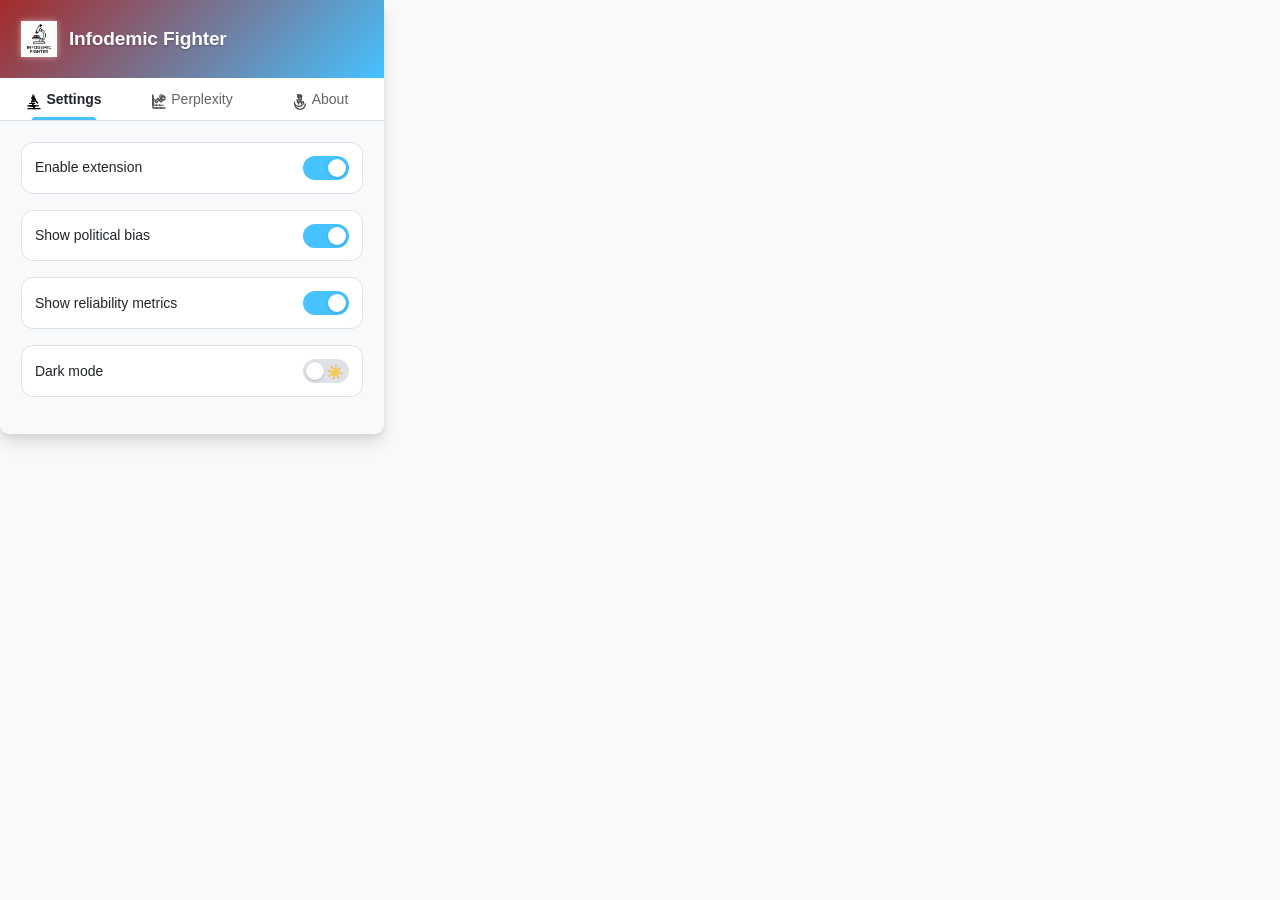
==== commit b0564d78: "Add Perplexity follow the money Added new tab for the API key & Follow the money" ====
--- a/popup/popup.html
+++ b/popup/popup.html
@@ -16,10 +16,13 @@
     <!-- Scientific Tab Navigation -->
     <div class="tabs">
       <button id="tab-settings" class="active">
-        <span class="icon-microscope"></span>Settings
+        <span class="icon icon-microscope"></span>Settings
+      </button>
+      <button id="tab-perplexity">
+        <span class="icon icon-analysis"></span>Perplexity
       </button>
       <button id="tab-about">
-        <span class="icon-lab"></span>About
+        <span class="icon icon-lab"></span>About
       </button>
     </div>
     
@@ -60,12 +63,19 @@
           <span class="slider"></span>
         </label>
       </div>
-
-      <!-- Sonar API Key -->
-      <div class="api-key-container">
-        <label for="sonarApiKey">Sonar API Key</label>
-        <input type="text" id="sonarApiKey">
-        <button id="saveSonarApiKey">Save Key</button>
+    </div>
+    
+    <!-- Perplexity Tab -->
+    <div id="content-perplexity" class="tab-content">
+      <h2>Perplexity API Integration</h2>
+      <p>Integrate your Perplexity API key to enable the "Follow the Money" feature. This helps identify the funding sources of websites.</p>
+      <div class="input-group">
+        <label for="perplexity-api-key">Perplexity API Key:</label>
+        <input type="password" id="perplexity-api-key" placeholder="Enter your API key">
+      </div>
+      <button id="save-perplexity-key" class="button-primary">Save Key</button>
+      <div class="info-box">
+        <p><strong>Note:</strong> Your API key is stored securely in local browser storage and is only used for the "Follow the Money" feature.</p>
       </div>
     </div>
     
@@ -76,7 +86,7 @@
       </div>
       <p>Infodemic Fighter applies scientific methodology to help researchers, academics, and critical thinkers navigate the information landscape by providing objective indicators of media bias and reliability.</p>
       <p>Our algorithm analyzes historical data patterns to identify factual reporting standards and political orientation of news sources, all displayed through a clear, evidence-based interface.</p>
-      <div class="version">Infodemic Fighter v0.1.0</div>
+      <div class="version">Infodemic Fighter v0.1.2</div>
     </div>
   </div>
 
--- a/assets/styles/popup.css
+++ b/assets/styles/popup.css
@@ -1,120 +1,199 @@
-/* General body styles */
+/* 
+ * Infodemic Fighter Popup Styles
+ * Scientific/Academic Design
+ */
+
+@import 'common.css';
+
+/* Apply clean reset */
+* {
+  box-sizing: border-box;
+  margin: 0;
+  padding: 0;
+  font-family: var(--font-family-base);
+}
+
 body {
-  font-family: var(--font-family-base);
-  background-color: var(--bg-primary);
+  background-color: var(--bg-surface);
   color: var(--text-primary);
-  margin: 0;
-  width: 380px; /* Fixed width for the popup */
-  padding: var(--size-md);
-  border: 1px solid var(--border-color);
-  box-sizing: border-box;
-}
-
-/* Dark mode specific styles */
-body.dark-mode {
-  --bg-primary: var(--dark-bg-primary);
-  --bg-secondary: var(--dark-bg-secondary);
-  --bg-elevated: var(--dark-bg-elevated);
-  --text-primary: var(--dark-text-primary);
-  --text-secondary: var(--dark-text-secondary);
-  --border-color: var(--dark-border-color);
-  --accent-primary: var(--dark-accent-primary);
-  --accent-secondary: var(--dark-accent-secondary);
-}
-
-/* Header styles */
+  transition: background-color var(--transition-normal), color var(--transition-normal);
+  width: 384px; /* Increased width by 20% (320px * 1.2 = 384px) */
+  padding: 0;
+  line-height: var(--line-height-base);
+  box-shadow: var(--shadow-lg);
+  border-radius: var(--radius-lg);
+  overflow: hidden;
+}
+
+#app {
+  padding: 0;
+}
+
+/* Header with scientific branding */
 .header {
   display: flex;
   align-items: center;
-  margin-bottom: var(--size-lg);
-  padding-bottom: var(--size-md);
-  border-bottom: 1px solid var(--border-color);
+  padding: var(--size-md);
+  background: linear-gradient(135deg, var(--color-red-pill), var(--color-blue-pill));
+  color: white;
+  margin-bottom: 0;
+  position: relative;
+  overflow: hidden;
+}
+
+/* Scientific subtle shimmer animation */
+.header::after {
+  content: "";
+  position: absolute;
+  top: -50%;
+  left: -50%;
+  width: 200%;
+  height: 200%;
+  background: radial-gradient(
+    circle,
+    rgba(255, 255, 255, 0.1) 0%,
+    transparent 60%
+  );
+  opacity: 0;
+  transform: translate(-30%, -30%);
+  transition: opacity var(--transition-normal) var(--ease-out);
+  pointer-events: none;
+}
+
+.header:hover::after {
+  opacity: 1;
+  animation: shimmer 5s infinite linear;
 }
 
 .logo {
-  width: 40px;
-  height: 40px;
-  margin-right: var(--size-md);
-}
-
-.header h1 {
-  font-size: 1.5em;
+  width: 36px;
+  height: 36px;
+  margin-right: 12px;
+  filter: drop-shadow(0 0 3px rgba(255, 255, 255, 0.5));
+  transition: transform var(--transition-normal) var(--ease-bounce);
+}
+
+.header:hover .logo {
+  transform: rotate(10deg);
+}
+
+h1 {
+  font-size: 1.2rem;
+  font-weight: var(--font-weight-semibold);
   margin: 0;
-  color: var(--text-primary);
-}
-
-/* Tabs navigation */
+  color: white;
+  text-shadow: 0 1px 2px rgba(0, 0, 0, 0.3);
+  letter-spacing: var(--letter-spacing-tight);
+}
+
+/* Scientific Navigation */
 .tabs {
   display: flex;
-  margin-bottom: var(--size-lg);
+  background-color: var(--bg-elevated);
   border-bottom: 1px solid var(--border-color);
 }
 
 .tabs button {
-  flex-grow: 1;
-  padding: var(--size-md) 0;
+  flex: 1;
   background: none;
   border: none;
-  border-bottom: 3px solid transparent;
+  color: var(--text-primary);
+  padding: var(--size-sm) 0;
   cursor: pointer;
-  font-size: 1em;
-  color: var(--text-secondary);
-  transition: color var(--transition-fast), border-color var(--transition-fast);
-  display: flex;
-  align-items: center;
-  justify-content: center;
-  gap: var(--size-xs);
+  font-size: 14px;
+  font-weight: var(--font-weight-medium);
+  opacity: 0.7;
+  transition: all var(--transition-normal) var(--ease-out);
+  position: relative;
+  overflow: hidden;
 }
 
 .tabs button:hover {
-  color: var(--accent-primary);
+  opacity: 0.9;
+  transform: translateY(-1px);
+}
+
+.tabs button:active {
+  transform: translateY(0);
 }
 
 .tabs button.active {
-  color: var(--accent-primary);
-  border-bottom-color: var(--accent-primary);
+  opacity: 1;
   font-weight: var(--font-weight-semibold);
 }
 
-/* Tab content */
+/* Active indicator with animation */
+.tabs button.active:after {
+  content: '';
+  position: absolute;
+  bottom: 0;
+  left: 25%;
+  width: 50%;
+  height: 3px;
+  background-color: var(--accent-primary);
+  border-radius: 3px 3px 0 0;
+  animation: fadeIn 0.3s var(--ease-out);
+}
+
+/* Scientific icons */
+.icon {
+  margin-right: 6px;
+  font-size: 14px;
+  display: inline-block;
+  transition: transform var(--transition-fast) var(--ease-bounce);
+  width: 1em; /* Ensure icons have a defined size */
+  height: 1em; /* Ensure icons have a defined size */
+  vertical-align: text-bottom; /* Align icons nicely with text */
+  background-repeat: no-repeat;
+  background-position: center;
+  background-size: contain;
+}
+
+/* Specific icons - ensure these paths are correct relative to popup.css */
+.icon-microscope { background-image: url('../icons/microscope.svg'); }
+.icon-lab { background-image: url('../icons/lab.svg'); }
+.icon-analysis { background-image: url('../icons/analysis.svg'); } /* New icon for Perplexity */
+
+.tabs button:hover .icon {
+  transform: translateY(-2px);
+}
+
+/* Tab Content */
 .tab-content {
-  display: none; /* Hidden by default */
-  animation: fadeIn var(--transition-normal) ease-out;
+  display: none;
+  padding: var(--size-md);
 }
 
 .tab-content.active {
-  display: block; /* Shown when active */
-}
-
-@keyframes fadeIn {
-  from { opacity: 0; transform: translateY(5px); }
-  to { opacity: 1; transform: translateY(0); }
-}
-
-/* Settings tab specific styles */
+  display: block;
+  animation: fadeIn var(--transition-normal) var(--ease-out);
+}
+
+/* Toggle Switch - Scientific styling */
 .toggle-container {
   display: flex;
   justify-content: space-between;
   align-items: center;
-  padding: var(--size-md) 0;
-  border-bottom: 1px solid var(--border-color-light);
-}
-
-.toggle-container:last-child {
-  border-bottom: none; /* No border for the last item */
-}
-
-.toggle-container span {
-  font-size: 0.95em;
-  color: var(--text-primary);
-}
-
-/* Toggle switch styles */
+  margin-bottom: 16px;
+  font-size: 14px;
+  padding: var(--size-sm);
+  border-radius: var(--radius-md);
+  background-color: var(--bg-elevated);
+  border: 1px solid var(--border-color);
+  transition: transform var(--transition-normal) var(--ease-out),
+    box-shadow var(--transition-normal) var(--ease-out);
+}
+
+.toggle-container:hover {
+  transform: translateY(-2px);
+  box-shadow: var(--shadow-md);
+}
+
 .toggle {
   position: relative;
   display: inline-block;
-  width: 44px; /* Reduced width */
-  height: 24px; /* Reduced height */
+  width: 46px;
+  height: 24px;
 }
 
 .toggle input {
@@ -123,6 +202,7 @@
   height: 0;
 }
 
+/* Laboratory-inspired slider switch */
 .slider {
   position: absolute;
   cursor: pointer;
@@ -130,22 +210,24 @@
   left: 0;
   right: 0;
   bottom: 0;
-  background-color: var(--bg-secondary);
-  transition: .3s;
-  border-radius: 24px; /* Adjusted for height */
+  background-color: var(--slider-bg);
+  border-radius: 24px;
+  transition: background-color var(--transition-normal);
+  overflow: hidden;
 }
 
 .slider:before {
   position: absolute;
   content: "";
-  height: 18px; /* Reduced size */
-  width: 18px;  /* Reduced size */
-  left: 3px;    /* Adjusted position */
-  bottom: 3px;  /* Adjusted position */
+  height: 18px;
+  width: 18px;
+  left: 3px;
+  bottom: 3px;
   background-color: white;
-  transition: .3s;
   border-radius: 50%;
-  box-shadow: 0 1px 3px rgba(0,0,0,0.2);
+  transition: transform var(--transition-normal) var(--ease-bounce);
+  box-shadow: var(--shadow-sm);
+  z-index: 2;
 }
 
 input:checked + .slider {
@@ -153,105 +235,222 @@
 }
 
 input:focus + .slider {
-  box-shadow: 0 0 1px var(--accent-primary);
+  box-shadow: 0 0 0 2px rgba(0, 0, 0, 0.1);
 }
 
 input:checked + .slider:before {
-  transform: translateX(20px); /* Adjusted for new width */
-}
-
-/* About tab specific styles */
+  transform: translateX(22px);
+}
+
+/* Dark/Light mode toggle with scientific symbols */
+.theme-toggle .slider:after {
+  content: "☀️";
+  position: absolute;
+  right: 6px;
+  top: 3px;
+  font-size: 14px;
+  opacity: 0.7;
+  transition: opacity var(--transition-normal);
+}
+
+.theme-toggle input:checked + .slider:after {
+  content: "🌙";
+  left: 6px;
+  right: auto;
+}
+
+.theme-toggle:hover .slider:after {
+  opacity: 1;
+  animation: bounce 1s var(--ease-bounce);
+}
+
+/* About tab content - scientific styling */
 #content-about {
   text-align: center;
-  font-size: 0.9em;
+}
+
+#content-about .logo-container {
+  display: flex;
+  justify-content: center;
+  margin: 20px 0;
+  filter: drop-shadow(0 2px 4px rgba(0, 0, 0, 0.1));
+  transition: transform var(--transition-normal) var(--ease-bounce);
+}
+
+#content-about .logo-container:hover {
+  transform: scale(1.1) rotate(5deg);
+}
+
+#content-about .logo-container img {
+  width: 80px;
+  height: 80px;
+  border-radius: var(--radius-lg);
+}
+
+#content-about p {
+  font-size: 14px;
+  margin-bottom: 16px;
   line-height: 1.6;
   color: var(--text-secondary);
-}
-
-#content-about .logo-container {
+  text-align: left;
+  transition: transform var(--transition-normal) var(--ease-out);
+  padding: var(--size-sm);
+  border-radius: var(--radius-md);
+}
+
+#content-about p:hover {
+  transform: translateY(-2px);
+  background-color: var(--bg-elevated);
+  box-shadow: var(--shadow-sm);
+}
+
+#content-about .version {
+  font-size: 12px;
+  color: var(--text-tertiary);
+  margin-top: 24px;
+  border-top: 1px solid var(--border-color);
+  padding-top: 12px;
+}
+
+/* Perplexity Tab Styles */
+#content-perplexity h2 {
+  font-size: 1.1rem;
+  font-weight: var(--font-weight-semibold);
+  color: var(--text-primary);
+  margin-bottom: var(--size-sm);
+  text-align: left;
+}
+
+#content-perplexity > p { /* Direct child p for the main description */
+  font-size: 14px;
   margin-bottom: var(--size-md);
-}
-
-#content-about .logo-container img {
-  width: 60px;
-  height: 60px;
-  opacity: 0.8;
-}
-
-#content-about p {
-  margin-bottom: var(--size-sm);
-}
-
-.version {
-  margin-top: var(--size-lg);
-  font-size: 0.8em;
+  line-height: 1.6;
   color: var(--text-secondary);
-}
-
-/* Shared icon styles for tabs */
-.tabs button [class^="icon-"] {
-  display: inline-block;
-  width: 18px;
-  height: 18px;
-  background-color: currentColor; /* Use tab text color */
-  mask-size: contain;
-  mask-repeat: no-repeat;
-  mask-position: center;
-  transition: background-color var(--transition-fast);
-}
-
-.icon-microscope { mask-image: url('../icons/microscope.svg'); }
-.icon-lab { mask-image: url('../icons/lab.svg'); }
-.icon-data { mask-image: url('../icons/data.svg'); }
-.icon-analysis { mask-image: url('../icons/analysis.svg'); }
-
-/* Ensure icons in active tab also take accent color */
-.tabs button.active [class^="icon-"] {
-  background-color: var(--accent-primary);
-}
-
-/* Sonar API Key Section Styles */
-.api-key-container {
-  margin: var(--size-md) 0;
+  text-align: left;
+  padding: var(--size-sm); /* Added padding for hover effect consistency */
+  border-radius: var(--radius-md); /* Added border-radius for hover effect consistency */
+  transition: transform var(--transition-normal) var(--ease-out),
+    background-color var(--transition-normal) var(--ease-out),
+    box-shadow var(--transition-normal) var(--ease-out); /* Added transitions */
+}
+
+#content-perplexity > p:hover { /* Hover effect for main description paragraph */
+  transform: translateY(-2px);
+  background-color: var(--bg-elevated);
+  box-shadow: var(--shadow-sm);
+}
+
+#content-perplexity .input-group {
   display: flex;
   flex-direction: column;
-  gap: var(--size-sm); /* Consistent spacing for elements within the container */
-}
-
-.api-key-container label {
-  font-size: 0.95em; /* Consistent with .toggle-container span */
+  margin-bottom: var(--size-md);
+  padding: var(--size-sm);
+  border-radius: var(--radius-md);
+  background-color: var(--bg-elevated);
+  border: 1px solid var(--border-color);
+  transition: transform var(--transition-normal) var(--ease-out),
+    box-shadow var(--transition-normal) var(--ease-out);
+}
+
+#content-perplexity .input-group:hover {
+  transform: translateY(-2px);
+  box-shadow: var(--shadow-md);
+}
+
+#content-perplexity .input-group label {
+  font-size: 13px;
+  font-weight: var(--font-weight-medium);
+  color: var(--text-secondary);
+  margin-bottom: var(--size-xs);
+  display: block;
+}
+
+#content-perplexity #perplexity-api-key {
+  width: 100%;
+  padding: var(--size-xs) var(--size-sm);
+  border: 1px solid var(--border-color-strong);
+  border-radius: var(--radius-sm);
+  background-color: var(--bg-surface);
   color: var(--text-primary);
-  margin-bottom: var(--size-xs); /* Small gap between label and input field, assuming --size-xs is defined (e.g., 4px or 0.25rem) */
-}
-
-#sonarApiKey {
-  width: 100%;
-  padding: var(--size-sm);
-  border: 1px solid var(--border-color);
-  border-radius: var(--radius-sm, 4px); /* Fallback if --radius-sm is not defined */
-  background-color: var(--bg-secondary); /* Matches toggle switch background */
+  font-size: 14px;
+  transition: border-color var(--transition-normal), box-shadow var(--transition-normal);
+}
+
+#content-perplexity #perplexity-api-key:focus {
+  outline: none;
+  border-color: var(--accent-primary);
+  box-shadow: 0 0 0 3px var(--accent-primary-faded); /* Subtle focus ring */
+}
+
+/* Primary button style for content areas */
+.button-primary {
+  display: inline-block;
+  background-color: var(--accent-primary);
+  color: white;
+  padding: var(--size-sm) var(--size-md);
+  border: none;
+  border-radius: var(--radius-md);
+  font-size: 14px;
+  font-weight: var(--font-weight-medium);
+  cursor: pointer;
+  text-align: center;
+  transition: background-color var(--transition-normal), transform var(--transition-fast) var(--ease-out), box-shadow var(--transition-normal);
+  box-shadow: var(--shadow-sm);
+  margin-top: var(--size-xs);
+}
+
+.button-primary:hover {
+  background-color: var(--accent-primary-dark);
+  transform: translateY(-2px);
+  box-shadow: var(--shadow-md);
+}
+
+.button-primary:active {
+  transform: translateY(0px);
+  background-color: var(--accent-primary-darker);
+  box-shadow: var(--shadow-xs);
+}
+
+/* Info box styling for Perplexity tab */
+#content-perplexity .info-box {
+  margin-top: var(--size-md);
+  padding: var(--size-sm) var(--size-md);
+  background-color: var(--bg-subtle);
+  border-left: 4px solid var(--accent-secondary); /* Accent border */
+  border-radius: var(--radius-sm);
+  font-size: 13px;
+  color: var(--text-secondary);
+  line-height: 1.5;
+  transition: box-shadow var(--transition-normal) var(--ease-out), transform var(--transition-normal) var(--ease-out);
+}
+
+#content-perplexity .info-box:hover {
+  box-shadow: var(--shadow-sm);
+  transform: translateY(-1px);
+}
+
+#content-perplexity .info-box p {
+  margin-bottom: 0;
+}
+
+#content-perplexity .info-box strong {
   color: var(--text-primary);
-  box-sizing: border-box; /* Includes padding and border in the element's width */
-  font-family: var(--font-family-base); /* Ensures font consistency */
-}
-
-#saveSonarApiKey {
-  padding: var(--size-sm) var(--size-md); /* Standard padding */
-  background-color: var(--accent-primary); /* Primary action color */
-  color: var(--dark-text-primary); /* Text color for contrast on accent; usually white */
-  border: none;
-  border-radius: var(--radius-sm, 4px); /* Fallback if --radius-sm is not defined */
-  cursor: pointer;
-  align-self: flex-start; /* Prevents button from stretching full-width */
-  transition: background-color var(--transition-fast), filter var(--transition-fast);
-  font-family: var(--font-family-base); /* Ensures font consistency */
-  font-weight: var(--font-weight-medium, 500); /* Fallback if --font-weight-medium is not defined */
-}
-
-#saveSonarApiKey:hover {
-  background-color: var(--accent-secondary); /* Hover color from theme variables */
-}
-
-#saveSonarApiKey:active {
-  filter: brightness(85%); /* Visual feedback when button is pressed */
-}
+  font-weight: var(--font-weight-semibold);
+}
+
+/* Animations (ensure these are defined in common.css or here if not) */
+@keyframes shimmer {
+  0% { transform: translate(-70%, -70%) rotate(0deg); opacity: 0; }
+  50% { opacity: 0.3; }
+  100% { transform: translate(70%, 70%) rotate(30deg); opacity: 0; }
+}
+
+@keyframes fadeIn {
+  from { opacity: 0; transform: translateY(5px); }
+  to { opacity: 1; transform: translateY(0); }
+}
+
+@keyframes bounce {
+  0%, 100% { transform: translateY(0); }
+  50% { transform: translateY(-3px); }
+}
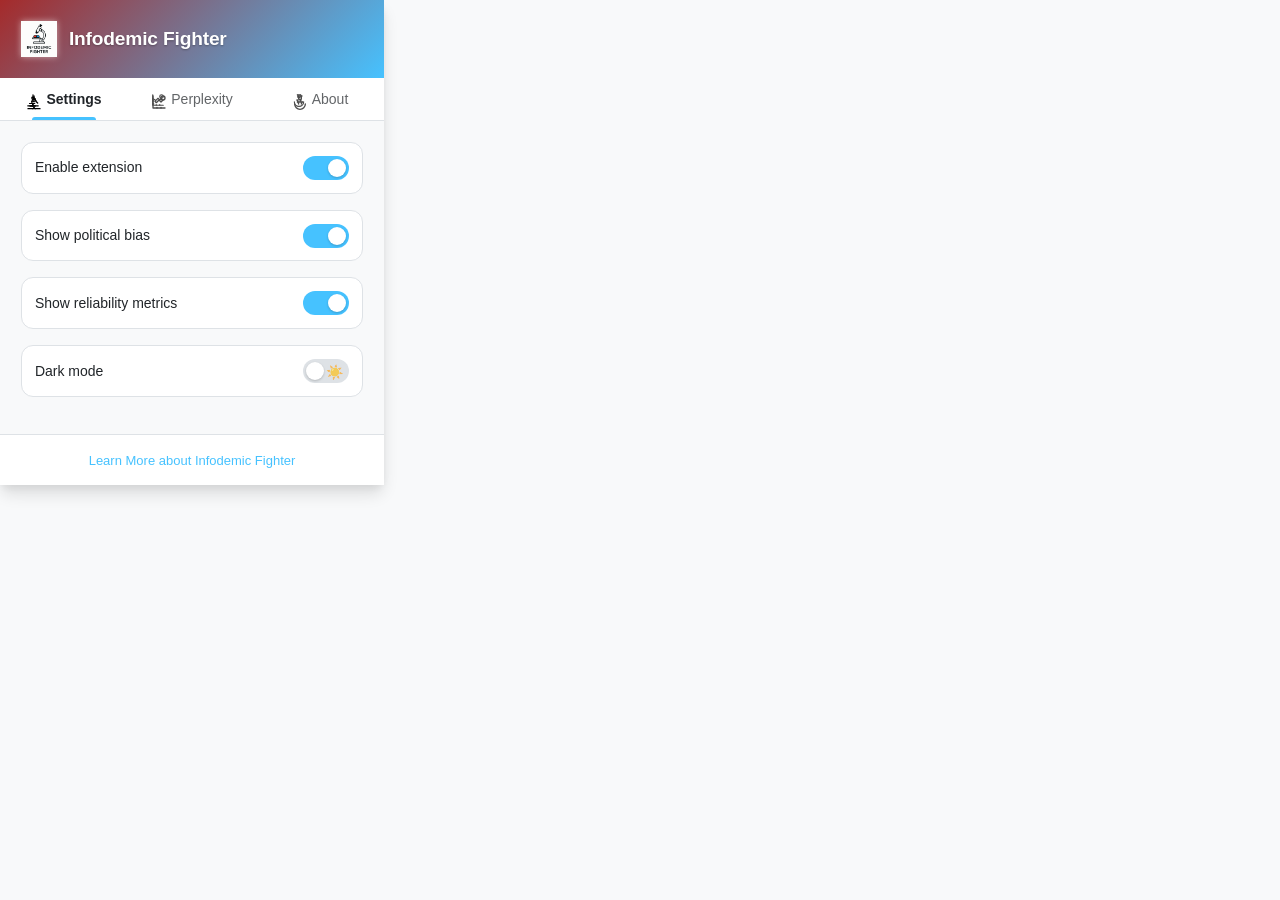
==== commit 14acf6ee: "feat: Add landing page for the extension This commit introduces a new landing page (`index.html`) fo" ====
--- a/popup/popup.html
+++ b/popup/popup.html
@@ -90,6 +90,9 @@
     </div>
   </div>
 
+  <div class="footer-link-container">
+    <a href="../index.html" target="_blank" class="learn-more-link">Learn More about Infodemic Fighter</a>
+  </div>
   <script src="popup.js"></script>
 </body>
 </html>
--- a/assets/styles/popup.css
+++ b/assets/styles/popup.css
@@ -27,6 +27,7 @@
 
 #app {
   padding: 0;
+  /* Add padding-bottom to make space for the footer link if it's inside #app */
 }
 
 /* Header with scientific branding */
@@ -438,6 +439,27 @@
   font-weight: var(--font-weight-semibold);
 }
 
+/* Footer Link Styles */
+.footer-link-container {
+  padding: var(--size-sm) var(--size-md); /* Consistent padding */
+  text-align: center;
+  background-color: var(--bg-elevated); /* Subtle background */
+  border-top: 1px solid var(--border-color); /* Separator line */
+}
+
+.learn-more-link {
+  color: var(--accent-primary); /* Use accent color for the link */
+  text-decoration: none;
+  font-size: 13px; /* Slightly smaller font size */
+  font-weight: var(--font-weight-medium);
+  transition: color var(--transition-normal), text-decoration var(--transition-normal);
+}
+
+.learn-more-link:hover {
+  color: var(--accent-primary-dark); /* Darken link on hover */
+  text-decoration: underline;
+}
+
 /* Animations (ensure these are defined in common.css or here if not) */
 @keyframes shimmer {
   0% { transform: translate(-70%, -70%) rotate(0deg); opacity: 0; }
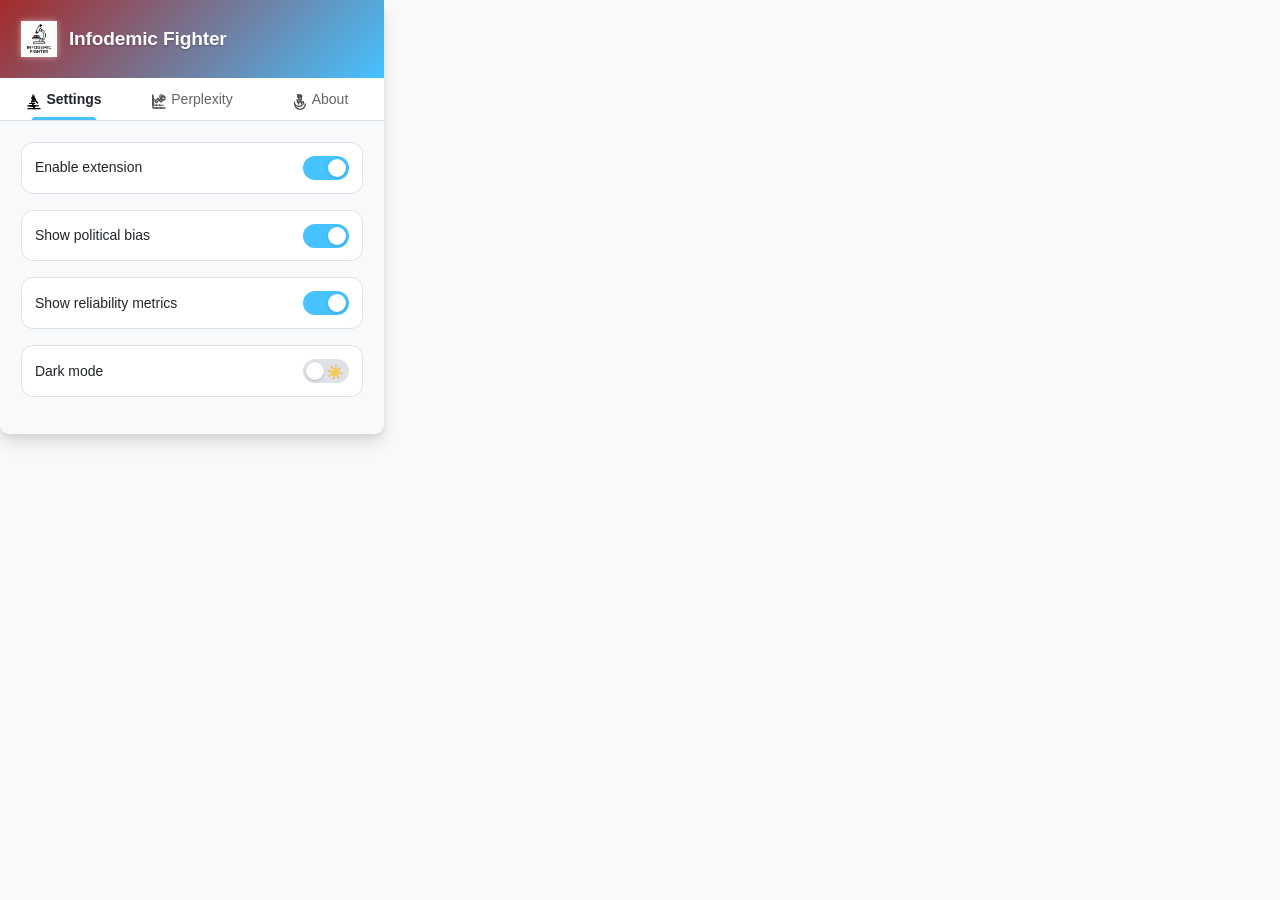
==== commit e45ae00a: "Fix bugs 0.1.3 Indicators were not showing.  Oh no!" ====
--- a/popup/popup.html
+++ b/popup/popup.html
@@ -86,13 +86,10 @@
       </div>
       <p>Infodemic Fighter applies scientific methodology to help researchers, academics, and critical thinkers navigate the information landscape by providing objective indicators of media bias and reliability.</p>
       <p>Our algorithm analyzes historical data patterns to identify factual reporting standards and political orientation of news sources, all displayed through a clear, evidence-based interface.</p>
-      <div class="version">Infodemic Fighter v0.1.2</div>
+      <div class="version">Infodemic Fighter v0.1.3</div>
     </div>
   </div>
 
-  <div class="footer-link-container">
-    <a href="../index.html" target="_blank" class="learn-more-link">Learn More about Infodemic Fighter</a>
-  </div>
   <script src="popup.js"></script>
 </body>
 </html>
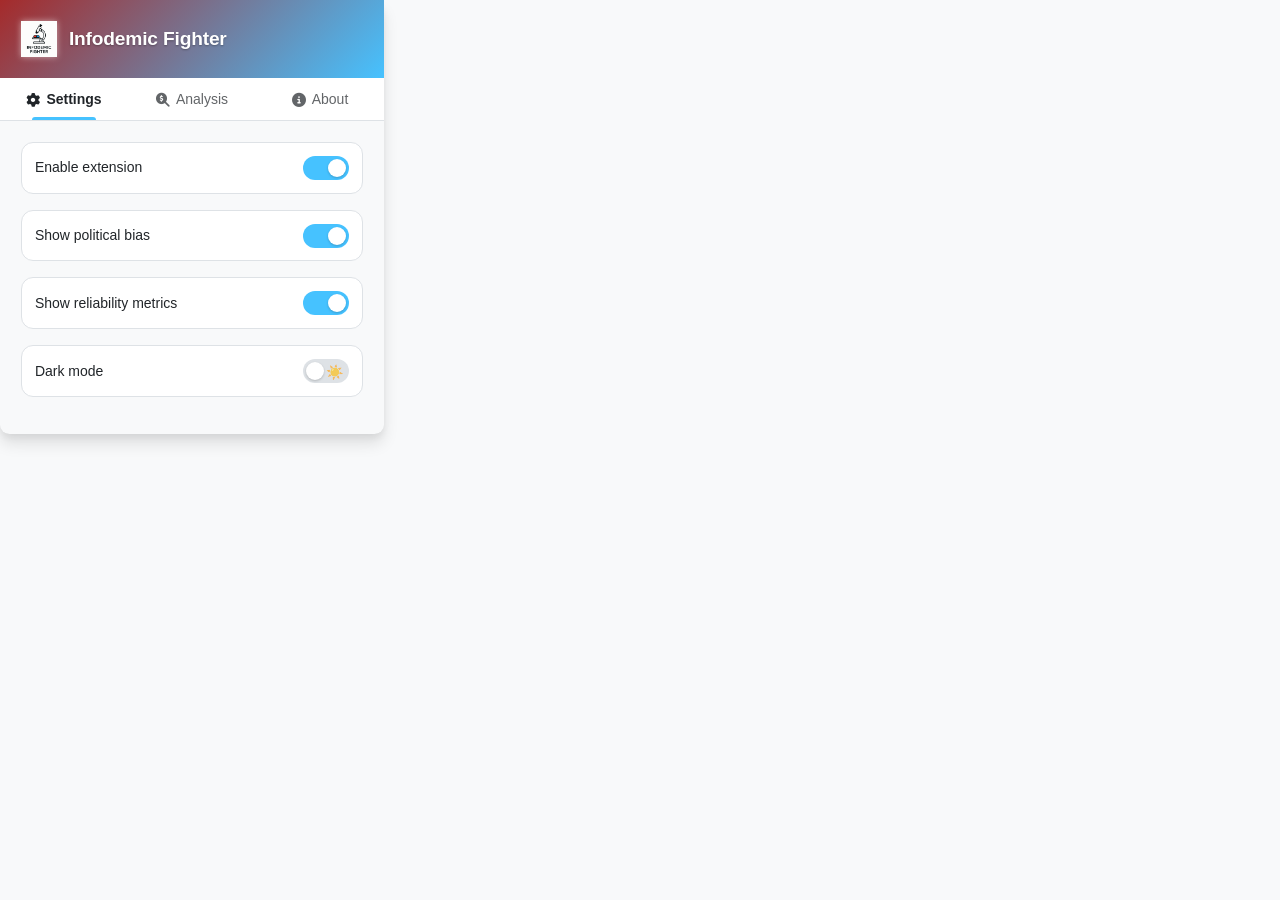
==== commit 87f2a5fe: "Fix icon showing with no results 0.1.4" ====
--- a/popup/popup.html
+++ b/popup/popup.html
@@ -1,28 +1,27 @@
 <!DOCTYPE html>
-<html lang="en">
-<head>
-  <meta charset="UTF-8">
-  <meta name="viewport" content="width=device-width, initial-scale=1.0">
-  <title>Infodemic Fighter</title>
-  <link rel="stylesheet" href="../assets/styles/popup.css">
-</head>
+<html lang="en">  <head>
+    <meta charset="UTF-8">
+    <meta name="viewport" content="width=device-width, initial-scale=1.0">
+    <title>Infodemic Fighter</title>
+    <link rel="stylesheet" href="https://cdnjs.cloudflare.com/ajax/libs/font-awesome/6.4.0/css/all.min.css">
+    <link rel="stylesheet" href="../assets/styles/popup.css">
+  </head>
 <body>
   <div id="app">
     <div id="header" class="header">
       <img src="../assets/icons/logo.png" alt="Infodemic Fighter Logo" class="logo">
       <h1>Infodemic Fighter</h1>
     </div>
-    
-    <!-- Scientific Tab Navigation -->
+      <!-- Scientific Tab Navigation -->
     <div class="tabs">
       <button id="tab-settings" class="active">
-        <span class="icon icon-microscope"></span>Settings
+        <i class="fas fa-cog icon"></i>Settings
       </button>
       <button id="tab-perplexity">
-        <span class="icon icon-analysis"></span>Perplexity
+        <i class="fas fa-search-dollar icon"></i>Analysis
       </button>
       <button id="tab-about">
-        <span class="icon icon-lab"></span>About
+        <i class="fas fa-info-circle icon"></i>About
       </button>
     </div>
     
@@ -86,7 +85,7 @@
       </div>
       <p>Infodemic Fighter applies scientific methodology to help researchers, academics, and critical thinkers navigate the information landscape by providing objective indicators of media bias and reliability.</p>
       <p>Our algorithm analyzes historical data patterns to identify factual reporting standards and political orientation of news sources, all displayed through a clear, evidence-based interface.</p>
-      <div class="version">Infodemic Fighter v0.1.3</div>
+      <div class="version" id="version-info">Infodemic Fighter v</div>
     </div>
   </div>
 
--- a/assets/styles/popup.css
+++ b/assets/styles/popup.css
@@ -17,7 +17,9 @@
   background-color: var(--bg-surface);
   color: var(--text-primary);
   transition: background-color var(--transition-normal), color var(--transition-normal);
-  width: 384px; /* Increased width by 20% (320px * 1.2 = 384px) */
+  width: 384px; /* Default width for desktop */
+  min-width: 320px; /* Minimum width */
+  max-width: 100vw; /* Don't exceed viewport width */
   padding: 0;
   line-height: var(--line-height-base);
   box-shadow: var(--shadow-lg);
@@ -25,9 +27,24 @@
   overflow: hidden;
 }
 
+/* Responsive design for smaller screens */
+@media (max-width: 480px) {
+  body {
+    width: 100vw;
+    max-width: 360px;
+    border-radius: 0;
+  }
+}
+
+@media (max-width: 360px) {
+  body {
+    width: 100vw;
+    max-width: 320px;
+  }
+}
+
 #app {
   padding: 0;
-  /* Add padding-bottom to make space for the footer link if it's inside #app */
 }
 
 /* Header with scientific branding */
@@ -136,7 +153,7 @@
   animation: fadeIn 0.3s var(--ease-out);
 }
 
-/* Scientific icons */
+/* Font Awesome and scientific icons */
 .icon {
   margin-right: 6px;
   font-size: 14px;
@@ -145,15 +162,18 @@
   width: 1em; /* Ensure icons have a defined size */
   height: 1em; /* Ensure icons have a defined size */
   vertical-align: text-bottom; /* Align icons nicely with text */
-  background-repeat: no-repeat;
-  background-position: center;
-  background-size: contain;
-}
-
-/* Specific icons - ensure these paths are correct relative to popup.css */
-.icon-microscope { background-image: url('../icons/microscope.svg'); }
-.icon-lab { background-image: url('../icons/lab.svg'); }
-.icon-analysis { background-image: url('../icons/analysis.svg'); } /* New icon for Perplexity */
+}
+
+/* Font Awesome specific styles */
+.icon.fas, .icon.far, .icon.fab {
+  background: none !important;
+  background-image: none !important;
+}
+
+/* Fallback for SVG icons - ensure these paths are correct relative to popup.css */
+.icon-microscope { background-image: url('../icons/microscope.svg'); background-repeat: no-repeat; background-position: center; background-size: contain; }
+.icon-lab { background-image: url('../icons/lab.svg'); background-repeat: no-repeat; background-position: center; background-size: contain; }
+.icon-analysis { background-image: url('../icons/analysis.svg'); background-repeat: no-repeat; background-position: center; background-size: contain; }
 
 .tabs button:hover .icon {
   transform: translateY(-2px);
@@ -168,6 +188,13 @@
 .tab-content.active {
   display: block;
   animation: fadeIn var(--transition-normal) var(--ease-out);
+}
+
+/* Responsive tab content */
+@media (max-width: 360px) {
+  .tab-content {
+    padding: var(--size-sm);
+  }
 }
 
 /* Toggle Switch - Scientific styling */
@@ -183,6 +210,17 @@
   border: 1px solid var(--border-color);
   transition: transform var(--transition-normal) var(--ease-out),
     box-shadow var(--transition-normal) var(--ease-out);
+  gap: var(--size-xs); /* Add gap for better spacing */
+}
+
+/* Responsive toggle containers */
+@media (max-width: 360px) {
+  .toggle-container {
+    padding: var(--size-xs);
+    font-size: 13px;
+    flex-wrap: wrap;
+    gap: var(--size-xs);
+  }
 }
 
 .toggle-container:hover {
@@ -358,6 +396,13 @@
   box-shadow: var(--shadow-md);
 }
 
+/* Responsive input groups */
+@media (max-width: 360px) {
+  #content-perplexity .input-group {
+    padding: var(--size-xs);
+  }
+}
+
 #content-perplexity .input-group label {
   font-size: 13px;
   font-weight: var(--font-weight-medium);
@@ -439,27 +484,6 @@
   font-weight: var(--font-weight-semibold);
 }
 
-/* Footer Link Styles */
-.footer-link-container {
-  padding: var(--size-sm) var(--size-md); /* Consistent padding */
-  text-align: center;
-  background-color: var(--bg-elevated); /* Subtle background */
-  border-top: 1px solid var(--border-color); /* Separator line */
-}
-
-.learn-more-link {
-  color: var(--accent-primary); /* Use accent color for the link */
-  text-decoration: none;
-  font-size: 13px; /* Slightly smaller font size */
-  font-weight: var(--font-weight-medium);
-  transition: color var(--transition-normal), text-decoration var(--transition-normal);
-}
-
-.learn-more-link:hover {
-  color: var(--accent-primary-dark); /* Darken link on hover */
-  text-decoration: underline;
-}
-
 /* Animations (ensure these are defined in common.css or here if not) */
 @keyframes shimmer {
   0% { transform: translate(-70%, -70%) rotate(0deg); opacity: 0; }
